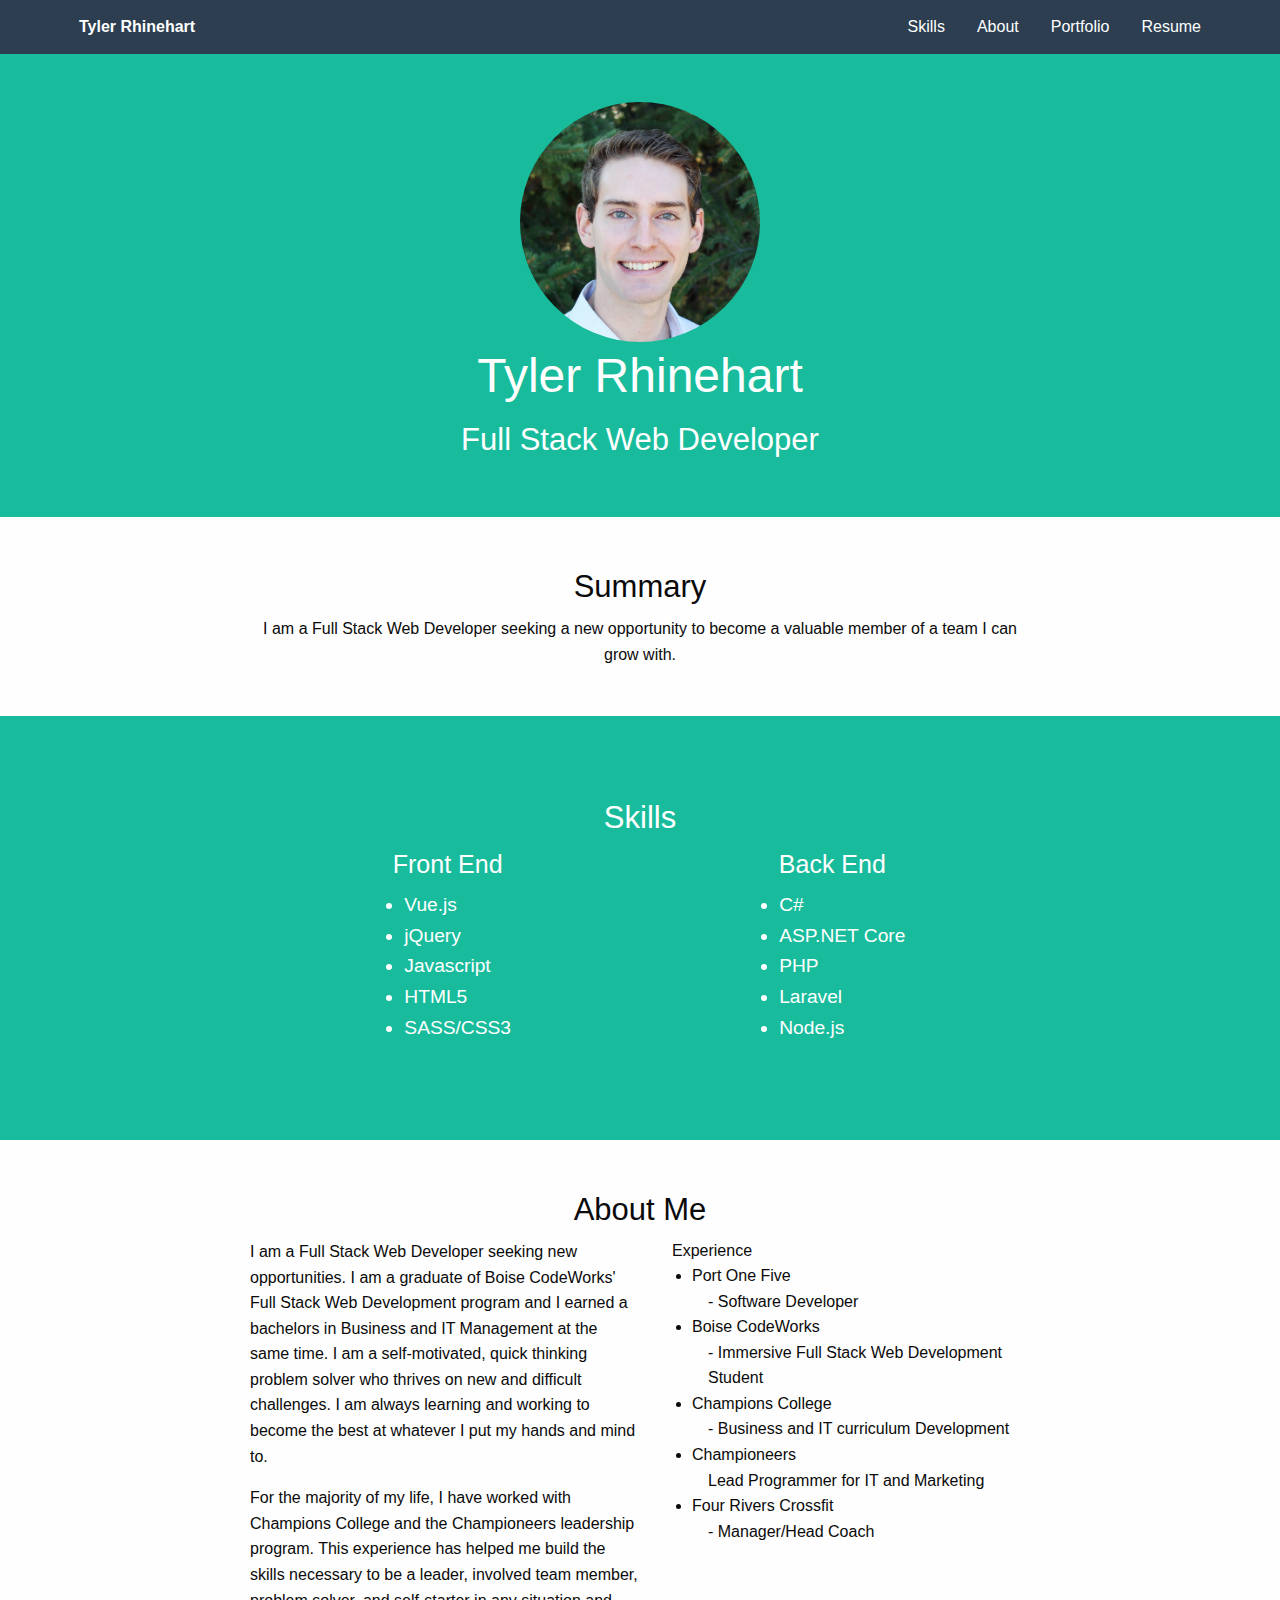
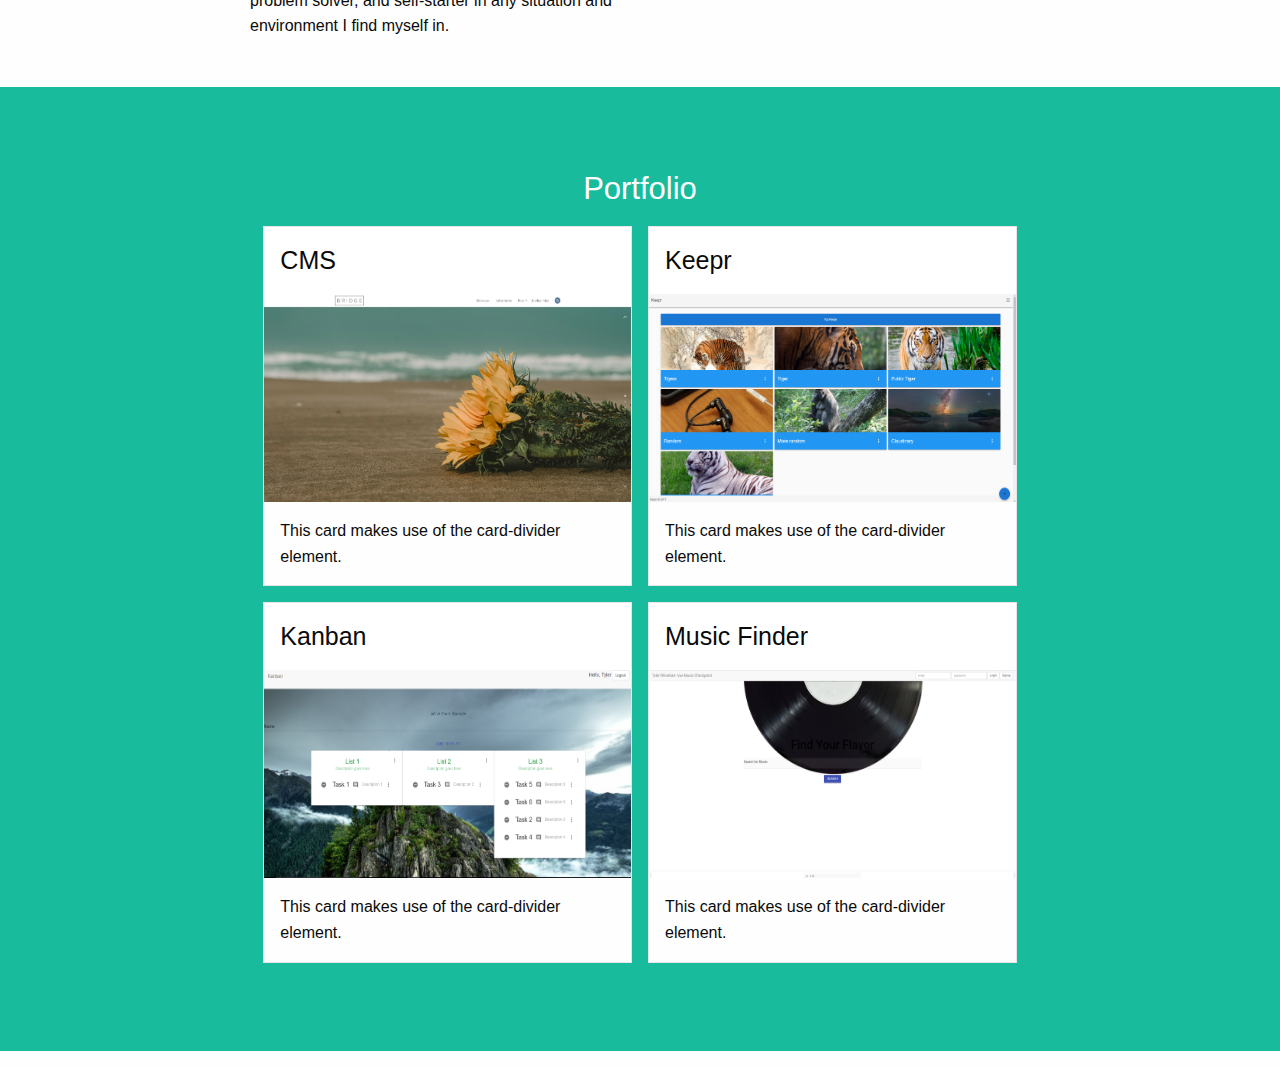
==== index.html @ 9965c2ef "adde js to skills" ====
<!doctype html>
<html class="no-js" lang="en">

<head>
    <meta charset="utf-8" />
    <meta http-equiv="x-ua-compatible" content="ie=edge">
    <meta name="viewport" content="width=device-width, initial-scale=1.0" />
    <title>Tyler Rhinehart | Web Developer</title>
    <link rel="stylesheet" href="static/css/foundation.css" />
    <link rel="stylesheet" href="static/css/app.css">
</head>

<body>
    <nav>
        <div class="grid-container">
            <div class="top-bar">
                <div class="top-bar-left">
                    <ul class="menu">
                        <li class="menu-text">Tyler Rhinehart</li>
                    </ul>
                </div>
                <div class="top-bar-right">
                    <ul id="menu" class="menu">
                        <li>
                            <a class="smooth" href="#skills">Skills</a>

                        </li>
                        <li>
                            <a class="smooth" href="#about">About</a>
                        </li>
                        <li>
                            <a class="smooth" href="#portfolio">Portfolio</a>
                        </li>
                        <li>
                            <a href="//tylerrhinehart.github.io/resume" target="_blank">Resume</a>
                        </li>
                    </ul>
                </div>
            </div>
        </div>
    </nav>
    <!-- End Top Bar -->

    <div class="callout large">
        <div class="headshot">
            <img src="static/images/square-headshot.jpg" alt="Tyler Rhinehart">
        </div>
        <div class="text-center">
            <h1>Tyler Rhinehart</h1>
            <h3>Full Stack Web Developer</h3>
        </div>
    </div>

    <article>
        <div class="grid-container">
            <div class="grid-x align-center">
                <div class="cell medium-8">
                    <div class="section skills text-center">
                        <h3>Summary</h3>
                        <p>
                            I am a Full Stack Web Developer seeking a new opportunity to become a valuable member of a team I can grow with.
                        </p>
                    </div>
                </div>
            </div>
    </article>

    <article id="skills" class="callout large">
        <div class="grid-container">
            <div class="grid-x align-center">
                <div class="cell medium-8">
                    <div class="section skills">
                        <h3>Skills</h3>
                        <div class="grid-x">
                            <div class="cell medium-6 skills-list">
                                <h4>Front End</h4>
                                <ul>
                                    <li>Vue.js</li>
                                    <li>jQuery</li>
                                    <li>Javascript</li>
                                    <li>HTML5</li>
                                    <li>SASS/CSS3</li>
                                </ul>
                            </div>
                            <div class="cell medium-6 skills-list">
                                <h4>Back End</h4>
                                <ul>
                                    <li>C#</li>
                                    <li>ASP.NET Core</li>
                                    <li>PHP</li>
                                    <li>Laravel</li>
                                    <li>Node.js</li>
                                </ul>
                            </div>
                        </div>
                    </div>
                </div>
            </div>
    </article>

    <article id="about" class="grid-container">
        <div class="grid-x align-center">
            <div class="cell medium-8">
                <div class="section about-me">
                    <h3>About Me</h3>
                    <div class="grid-x">
                        <div class="cell medium-6">
                            <p>
                                I am a Full Stack Web Developer seeking new opportunities. I am a graduate of Boise CodeWorks' Full Stack Web Development
                                program and I earned a bachelors in Business and IT Management at the same time. I am a self-motivated,
                                quick thinking problem solver who thrives on new and difficult challenges. I am always learning
                                and working to become the best at whatever I put my hands and mind to.
                            </p>
                            <p>
                                For the majority of my life, I have worked with Champions College and the Championeers leadership program. This experience
                                has helped me build the skills necessary to be a leader, involved team member, problem solver,
                                and self-starter in any situation and environment I find myself in.
                            </p>
                        </div>
                        <div class="cell medium-6 experience">
                            Experience
                            <ul>
                                <li>Port One Five</li>
                                <li class="exp-title">- Software Developer</li>
                                <li>Boise CodeWorks</li>
                                <li class="exp-title">- Immersive Full Stack Web Development Student</li>
                                <li>Champions College</li>
                                <li class="exp-title">- Business and IT curriculum Development</li>
                                <li>Championeers</li>
                                <li class="exp-title">Lead Programmer for IT and Marketing</li>
                                <li>Four Rivers Crossfit</li>
                                <li class="exp-title">- Manager/Head Coach</li>
                            </ul>
                        </div>
                    </div>
                </div>
            </div>
    </article>

    <article id="portfolio" class="callout large">
        <div class="grid-container">
            <div class="grid-x align-center">
                <div class="cell medium-8">
                    <div class="section portfolio">
                        <h3>Portfolio</h3>
                        <div class="grid-x">
                            <div class="cell medium-6">
                                <div class="card">
                                    <div class="card-divider">
                                        <h4>CMS</h4>
                                    </div>
                                    <a href="http://cms.tylerrhinehart.com" target="_blank">
                                        <img src="static/images/cms.png">
                                    </a>
                                    <div class="card-section">
                                        <p>This card makes use of the card-divider element.</p>
                                    </div>
                                </div>
                            </div>
                            <div class="cell medium-6">
                                <div class="card">
                                    <div class="card-divider">
                                        <h4>Keepr</h4>
                                    </div>
                                    <a href="https://tyler-keepr.herokuapp.com/" target="_blank">
                                        <img src="static/images/Keepr.png">
                                    </a>
                                    <div class="card-section">
                                        <p>This card makes use of the card-divider element.</p>
                                    </div>
                                </div>
                            </div>
                            <div class="cell medium-6">
                                <div class="card">
                                    <div class="card-divider">
                                        <h4>Kanban</h4>
                                    </div>
                                    <a href="https://tyler-austin-kanban.herokuapp.com/" target="_blank">
                                        <img src="static/images/Kanban.png">
                                    </a>
                                    <div class="card-section">
                                        <p>This card makes use of the card-divider element.</p>
                                    </div>
                                </div>
                            </div>
                            <div class="cell medium-6">
                                <div class="card">
                                    <div class="card-divider">
                                        <h4>Music Finder</h4>
                                    </div>
                                    <a href="https://music-checkpoint.herokuapp.com/" target="_blank">
                                        <img src="static/images/Music.png">
                                    </a>
                                    <div class="card-section">
                                        <p>This card makes use of the card-divider element.</p>
                                    </div>
                                </div>
                            </div>
                        </div>
                    </div>
                </div>
            </div>
    </article>

    <script src="static/js/vendor/jquery.js"></script>
    <script src="static/js/vendor/what-input.js"></script>
    <script src="static/js/vendor/foundation.min.js"></script>
    <script>
        $(document).foundation();


        $(document).ready(function () {
            $(".smooth").click(function (event) {
                event.preventDefault();

                var dest = 0;
                if ($(this.hash).offset().top > $(document).height() - $(window).height()) {
                    dest = $(document).height() - $(window).height();
                } else {
                    dest = $(this.hash).offset().top;
                }

                $('html,body').animate({ scrollTop: dest }, 1000, 'swing');
            });
        });

    </script>

</body>

</html>
---- static/css/app.css ----
nav {
    background-color: #2c3e50;
}

a {
    color: #ffffff;
}

.top-bar, .top-bar ul {
    background-color: #2c3e50;
}

.top-bar {
    color: #ffffff;
}

.callout {
    background-color: #18bc9c;
    color: #ffffff;
    border: none;
}

.headshot {
    width: 15rem;
    height: 15rem;
    margin-right: auto;
    margin-left: auto;
}

.headshot img {
    border-radius: 50%;
}

.section {
    display: flex;
    flex-direction: column;
    align-items: center;
    margin: 2rem 0;
}

.section .grid-x {
    width: 100%;
}

.skills .cell {
    display: flex;
    align-items: center;
}

.skills-list {
    display: flex;
    flex-direction: column;
}

.skills-list ul li {
    font-size: 1.2rem;
}

.experience {
    padding-left: 2rem;
}

.exp-title {
    margin-left: 1rem;
    list-style: none;

}

.card {
    margin: .5rem;
}

.card-divider {
    background-color: #ffffff;
    /* color: #ffffff; */
}

.card img {
    height: 13rem;
}
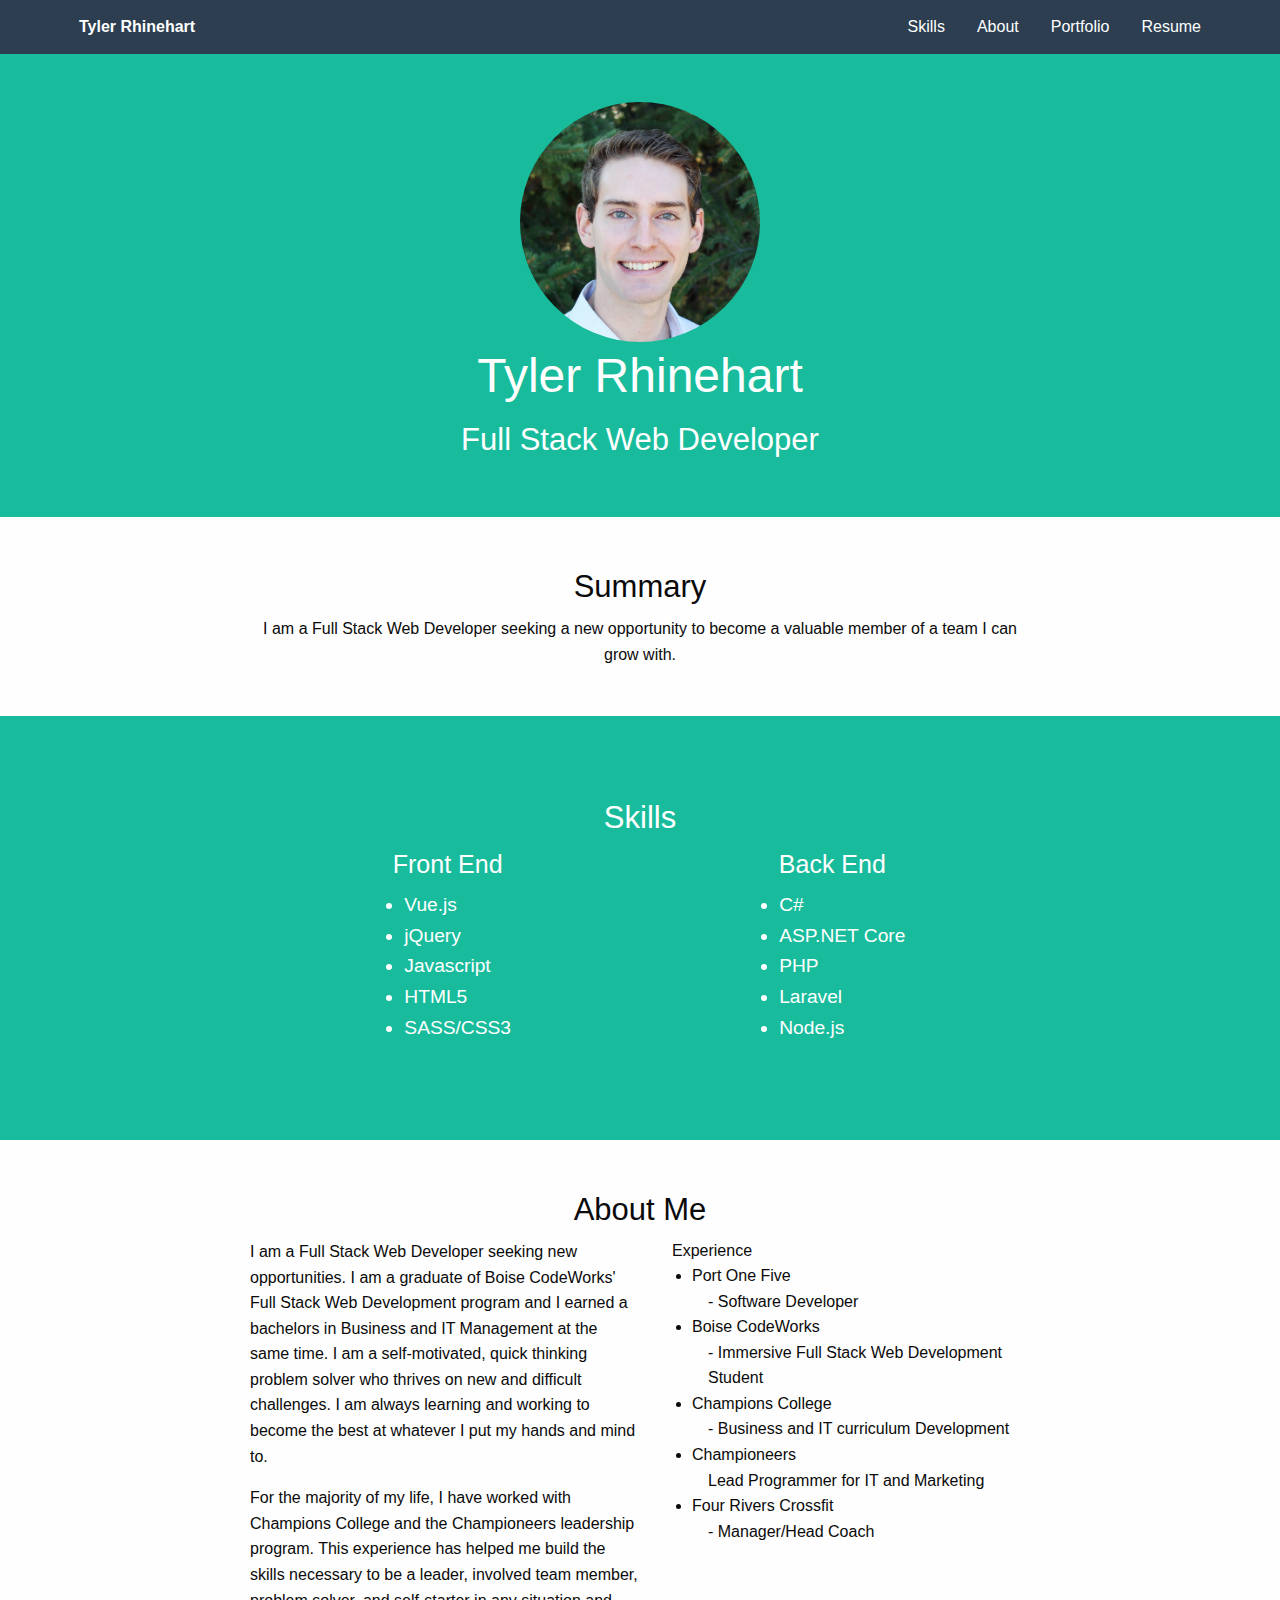
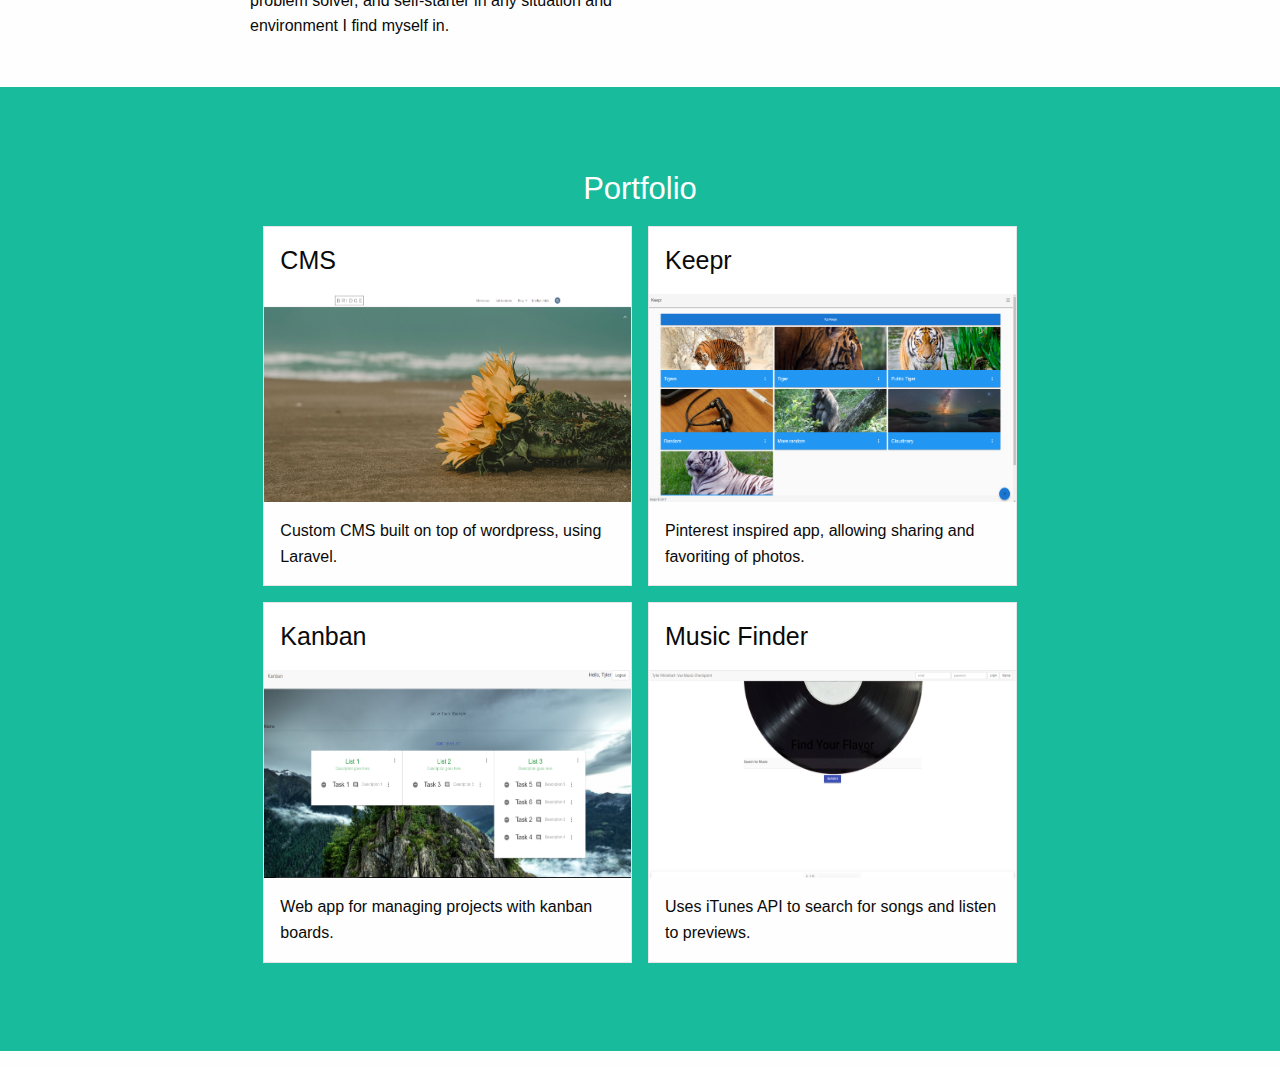
==== commit f52ad27e: "added descriptions to projects" ====
--- a/index.html
+++ b/index.html
@@ -153,7 +153,7 @@
                                         <img src="static/images/cms.png">
                                     </a>
                                     <div class="card-section">
-                                        <p>This card makes use of the card-divider element.</p>
+                                        <p>Custom CMS built on top of wordpress, using Laravel.</p>
                                     </div>
                                 </div>
                             </div>
@@ -166,7 +166,7 @@
                                         <img src="static/images/Keepr.png">
                                     </a>
                                     <div class="card-section">
-                                        <p>This card makes use of the card-divider element.</p>
+                                        <p>Pinterest inspired app, allowing sharing and favoriting of photos.</p>
                                     </div>
                                 </div>
                             </div>
@@ -179,7 +179,7 @@
                                         <img src="static/images/Kanban.png">
                                     </a>
                                     <div class="card-section">
-                                        <p>This card makes use of the card-divider element.</p>
+                                        <p>Web app for managing projects with kanban boards.</p>
                                     </div>
                                 </div>
                             </div>
@@ -192,7 +192,7 @@
                                         <img src="static/images/Music.png">
                                     </a>
                                     <div class="card-section">
-                                        <p>This card makes use of the card-divider element.</p>
+                                        <p>Uses iTunes API to search for songs and listen to previews.</p>
                                     </div>
                                 </div>
                             </div>
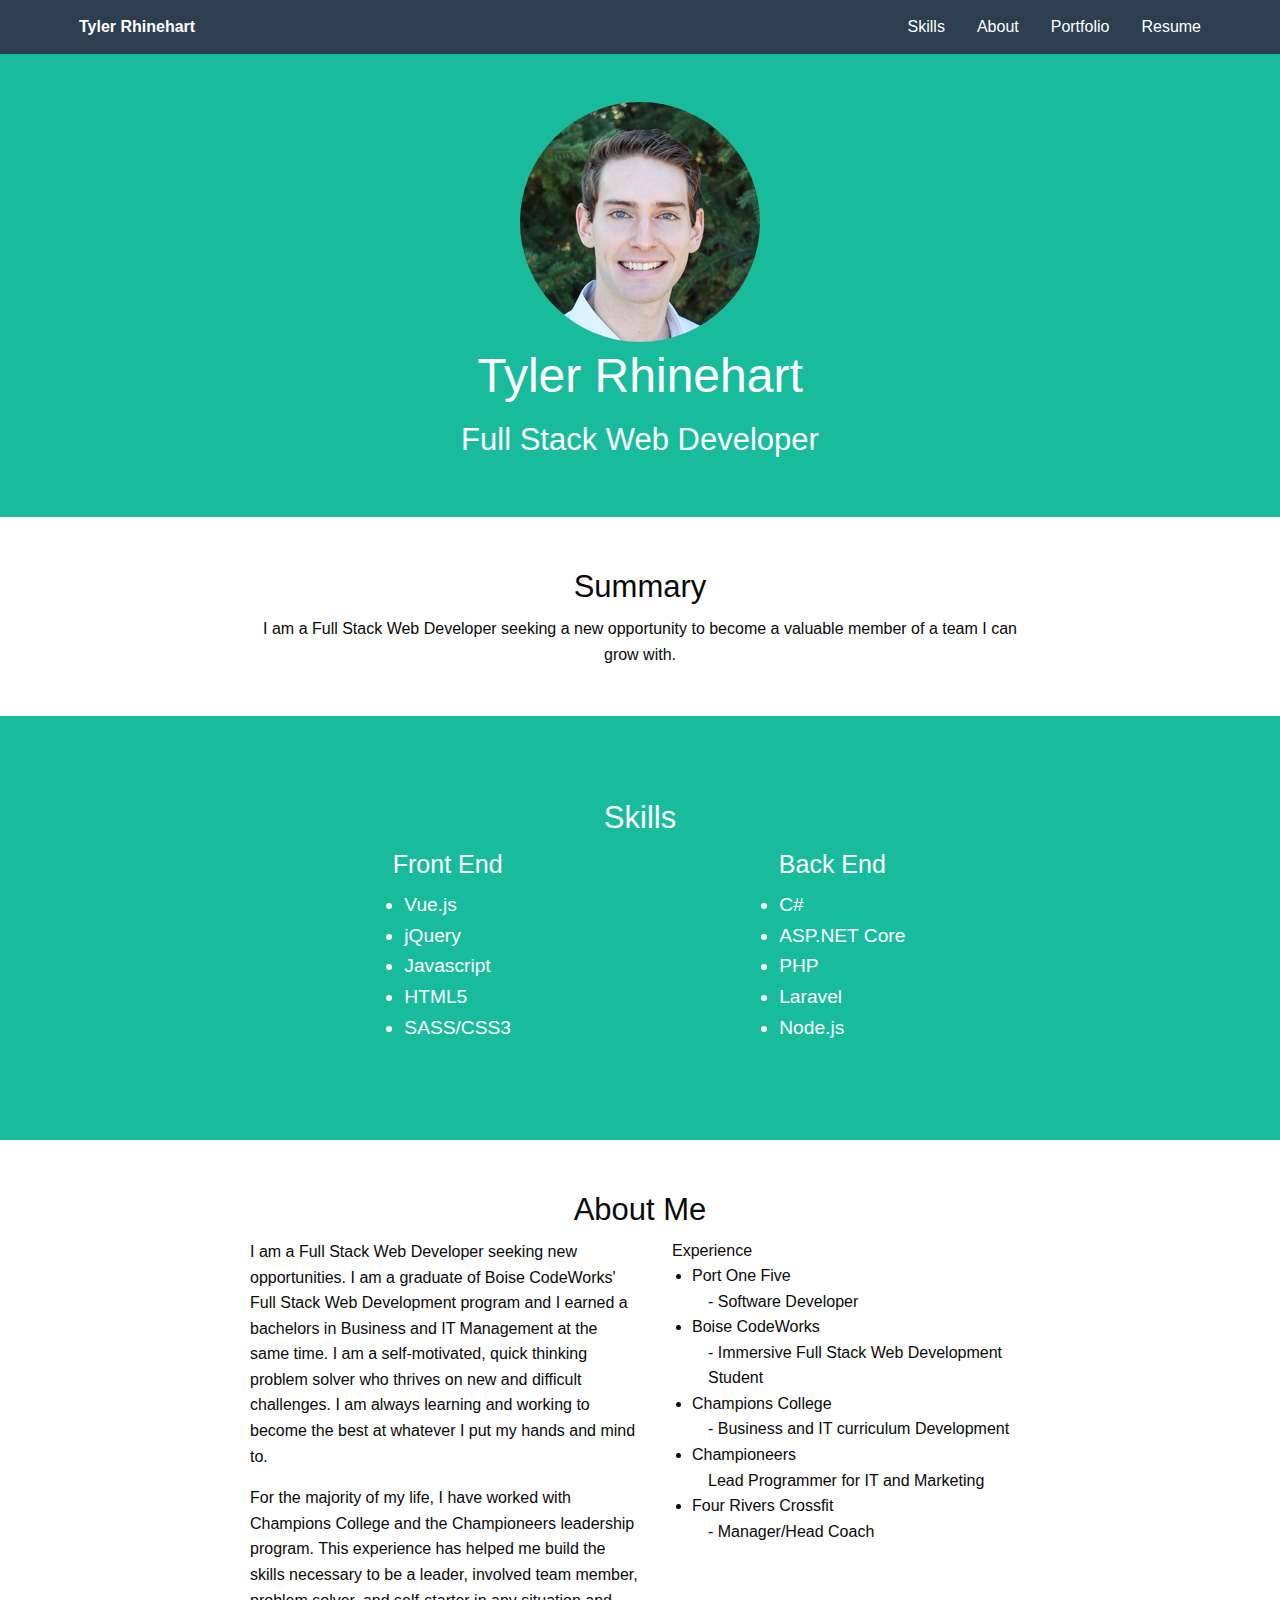
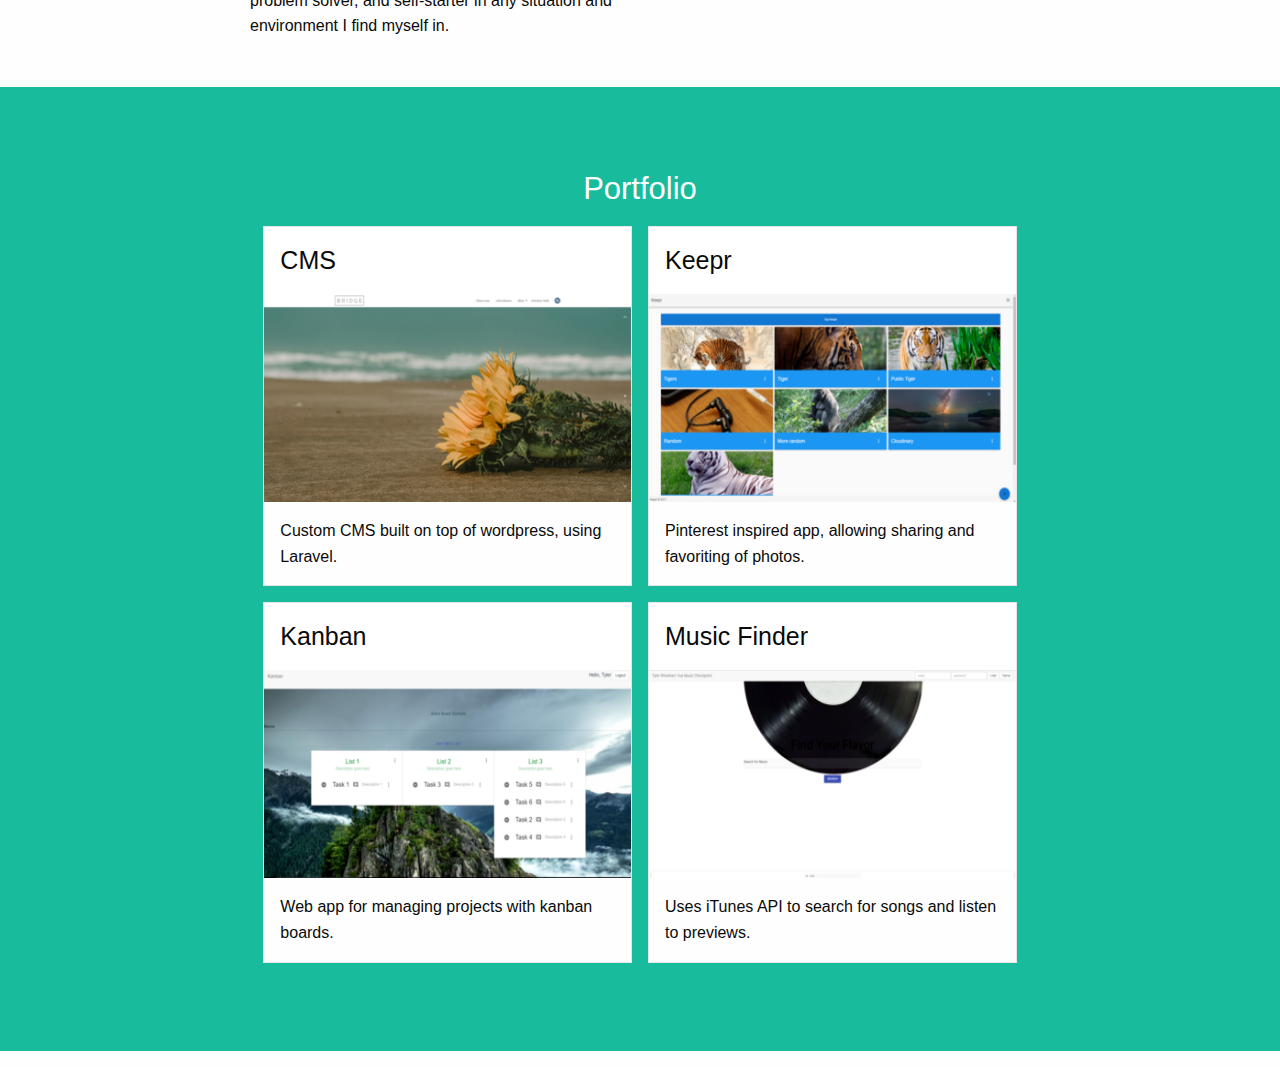
==== commit 54d6b3fd: "resized images" ====
--- a/index.html
+++ b/index.html
@@ -43,7 +43,7 @@
 
     <div class="callout large">
         <div class="headshot">
-            <img src="static/images/square-headshot.jpg" alt="Tyler Rhinehart">
+            <img src="static/images/headshot.png" alt="Tyler Rhinehart">
         </div>
         <div class="text-center">
             <h1>Tyler Rhinehart</h1>
@@ -163,7 +163,7 @@
                                         <h4>Keepr</h4>
                                     </div>
                                     <a href="https://tyler-keepr.herokuapp.com/" target="_blank">
-                                        <img src="static/images/Keepr.png">
+                                        <img src="static/images/keepr.png">
                                     </a>
                                     <div class="card-section">
                                         <p>Pinterest inspired app, allowing sharing and favoriting of photos.</p>
@@ -176,7 +176,7 @@
                                         <h4>Kanban</h4>
                                     </div>
                                     <a href="https://tyler-austin-kanban.herokuapp.com/" target="_blank">
-                                        <img src="static/images/Kanban.png">
+                                        <img src="static/images/kanban.png">
                                     </a>
                                     <div class="card-section">
                                         <p>Web app for managing projects with kanban boards.</p>
@@ -189,7 +189,7 @@
                                         <h4>Music Finder</h4>
                                     </div>
                                     <a href="https://music-checkpoint.herokuapp.com/" target="_blank">
-                                        <img src="static/images/Music.png">
+                                        <img src="static/images/music.png">
                                     </a>
                                     <div class="card-section">
                                         <p>Uses iTunes API to search for songs and listen to previews.</p>
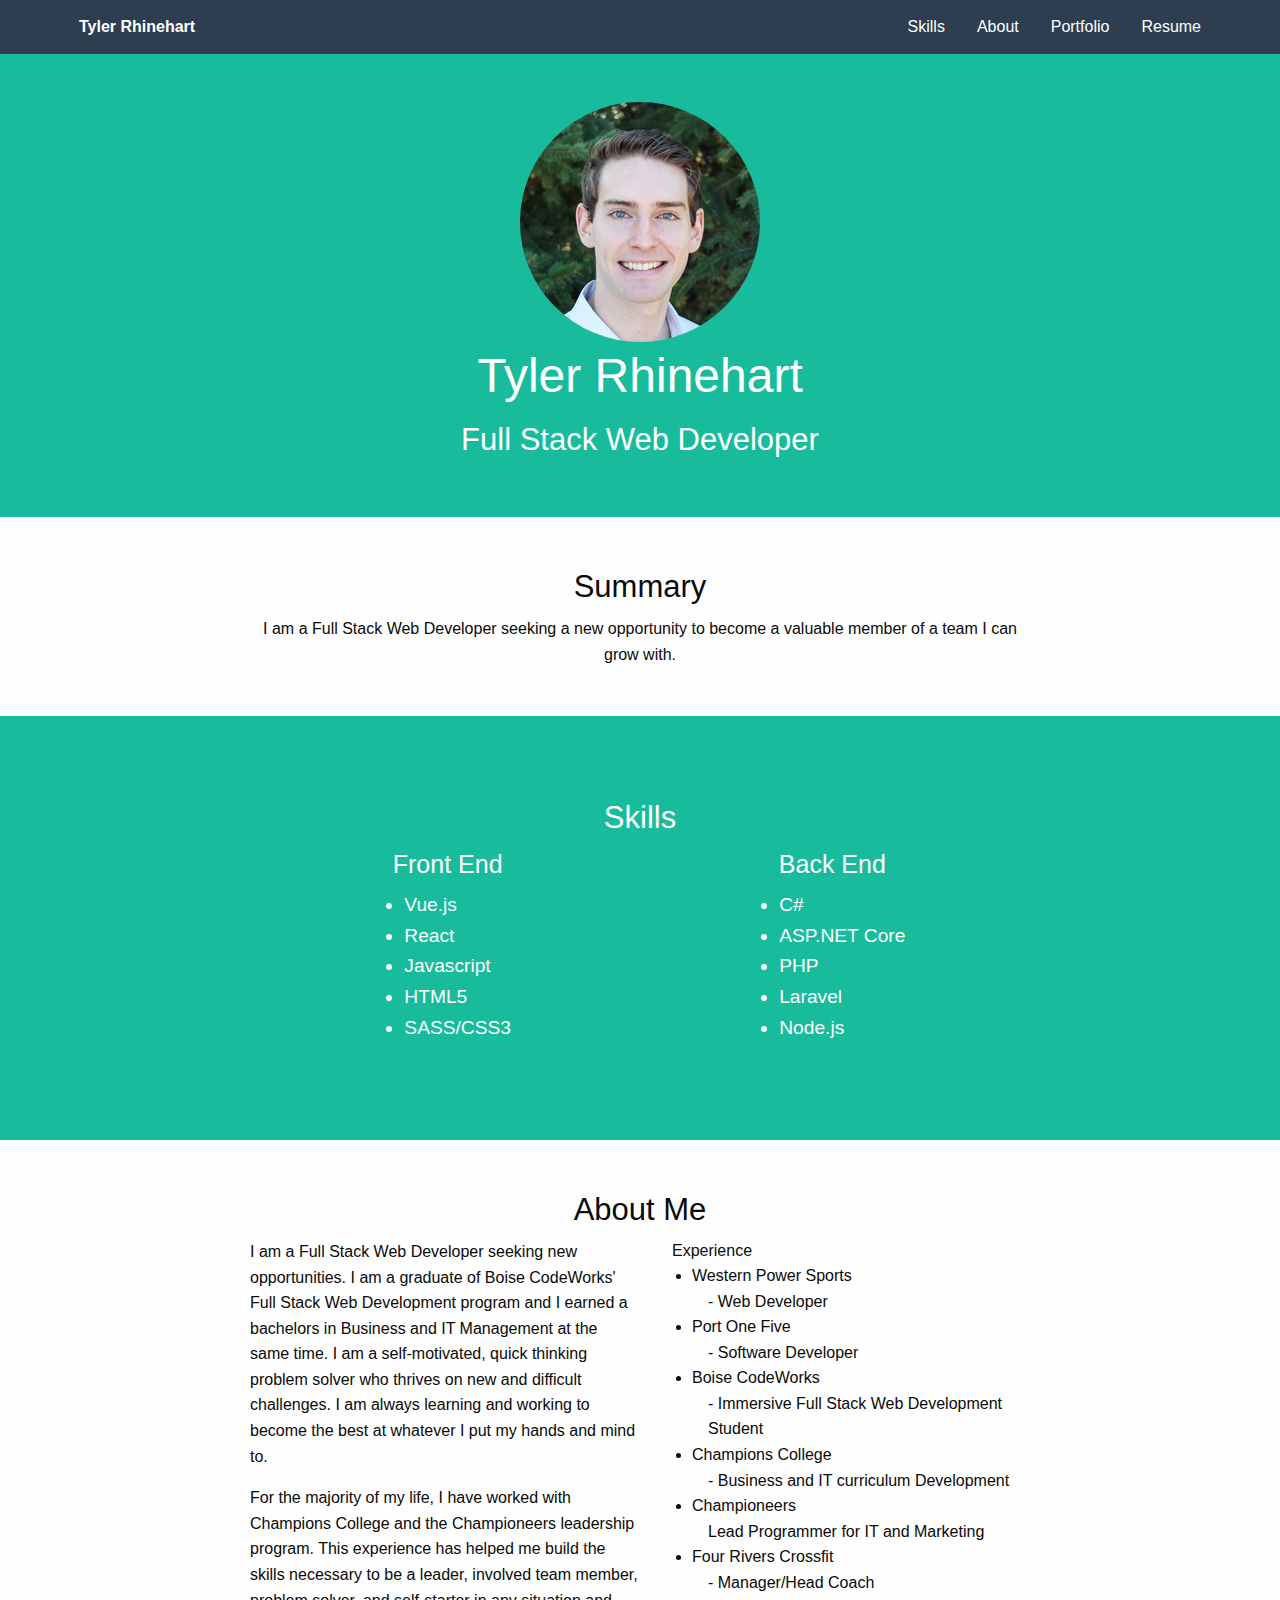
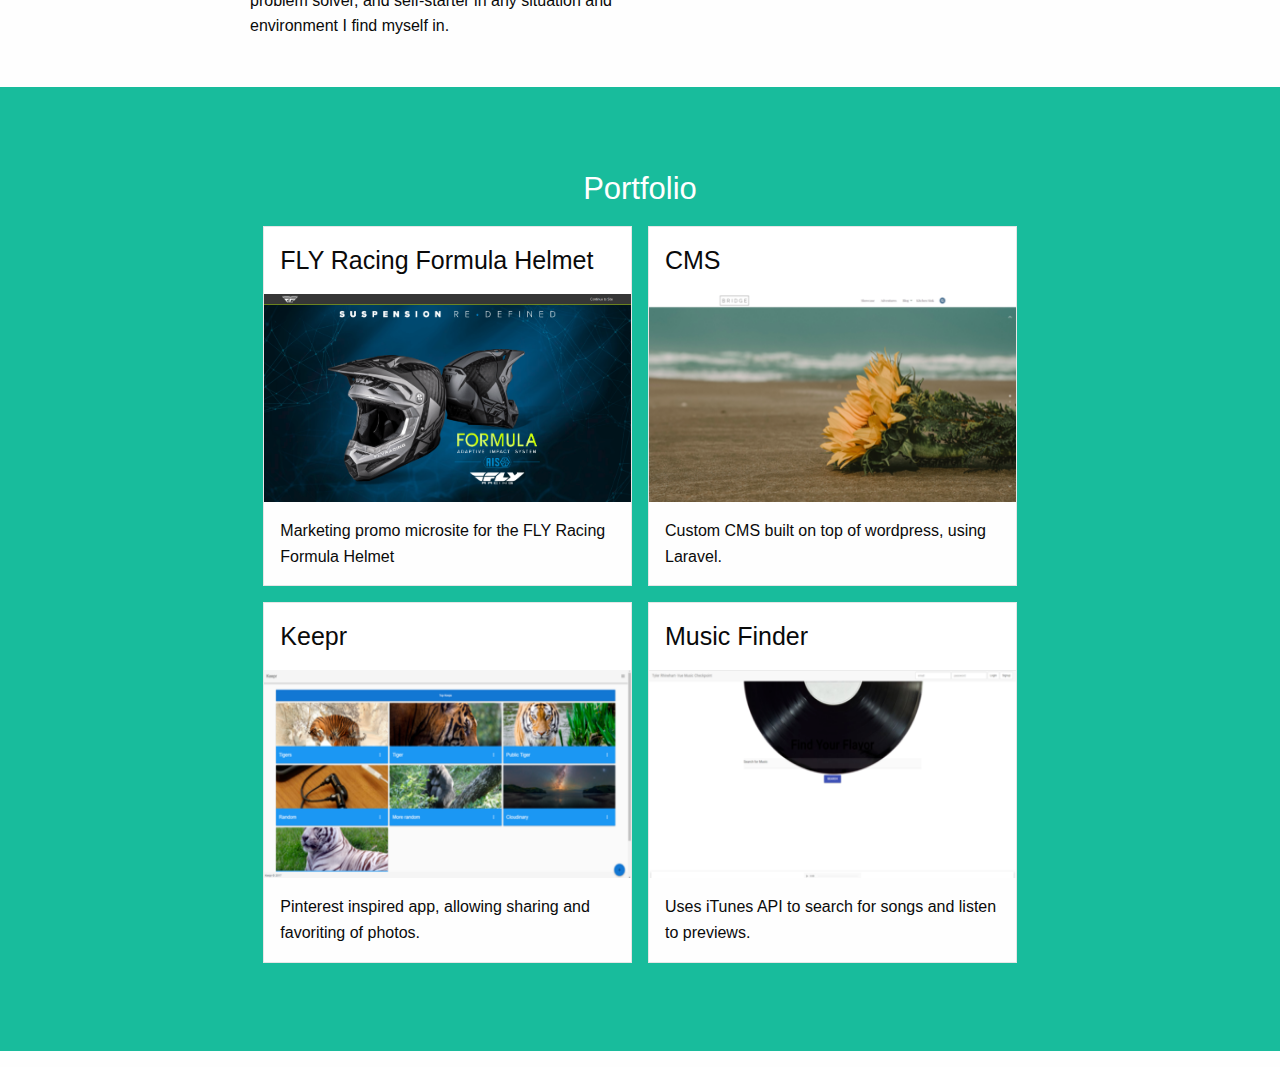
==== commit 2d068181: "added wps and formula microsite" ====
--- a/index.html
+++ b/index.html
@@ -76,7 +76,7 @@
                                 <h4>Front End</h4>
                                 <ul>
                                     <li>Vue.js</li>
-                                    <li>jQuery</li>
+                                    <li>React</li>
                                     <li>Javascript</li>
                                     <li>HTML5</li>
                                     <li>SASS/CSS3</li>
@@ -120,6 +120,8 @@
                         <div class="cell medium-6 experience">
                             Experience
                             <ul>
+                                <li>Western Power Sports</li>
+                                <li class="exp-title">- Web Developer</li>
                                 <li>Port One Five</li>
                                 <li class="exp-title">- Software Developer</li>
                                 <li>Boise CodeWorks</li>
@@ -145,6 +147,19 @@
                         <h3>Portfolio</h3>
                         <div class="grid-x">
                             <div class="cell medium-6">
+                                    <div class="card">
+                                        <div class="card-divider">
+                                            <h4>FLY Racing Formula Helmet</h4>
+                                        </div>
+                                        <a href="https://formula.flyracing.com" target="_blank">
+                                            <img src="static/images/formula.png">
+                                        </a>
+                                        <div class="card-section">
+                                            <p>Marketing promo microsite for the FLY Racing Formula Helmet</p>
+                                        </div>
+                                    </div>
+                                </div>
+                            <div class="cell medium-6">
                                 <div class="card">
                                     <div class="card-divider">
                                         <h4>CMS</h4>
@@ -167,19 +182,6 @@
                                     </a>
                                     <div class="card-section">
                                         <p>Pinterest inspired app, allowing sharing and favoriting of photos.</p>
-                                    </div>
-                                </div>
-                            </div>
-                            <div class="cell medium-6">
-                                <div class="card">
-                                    <div class="card-divider">
-                                        <h4>Kanban</h4>
-                                    </div>
-                                    <a href="https://tyler-austin-kanban.herokuapp.com/" target="_blank">
-                                        <img src="static/images/kanban.png">
-                                    </a>
-                                    <div class="card-section">
-                                        <p>Web app for managing projects with kanban boards.</p>
                                     </div>
                                 </div>
                             </div>
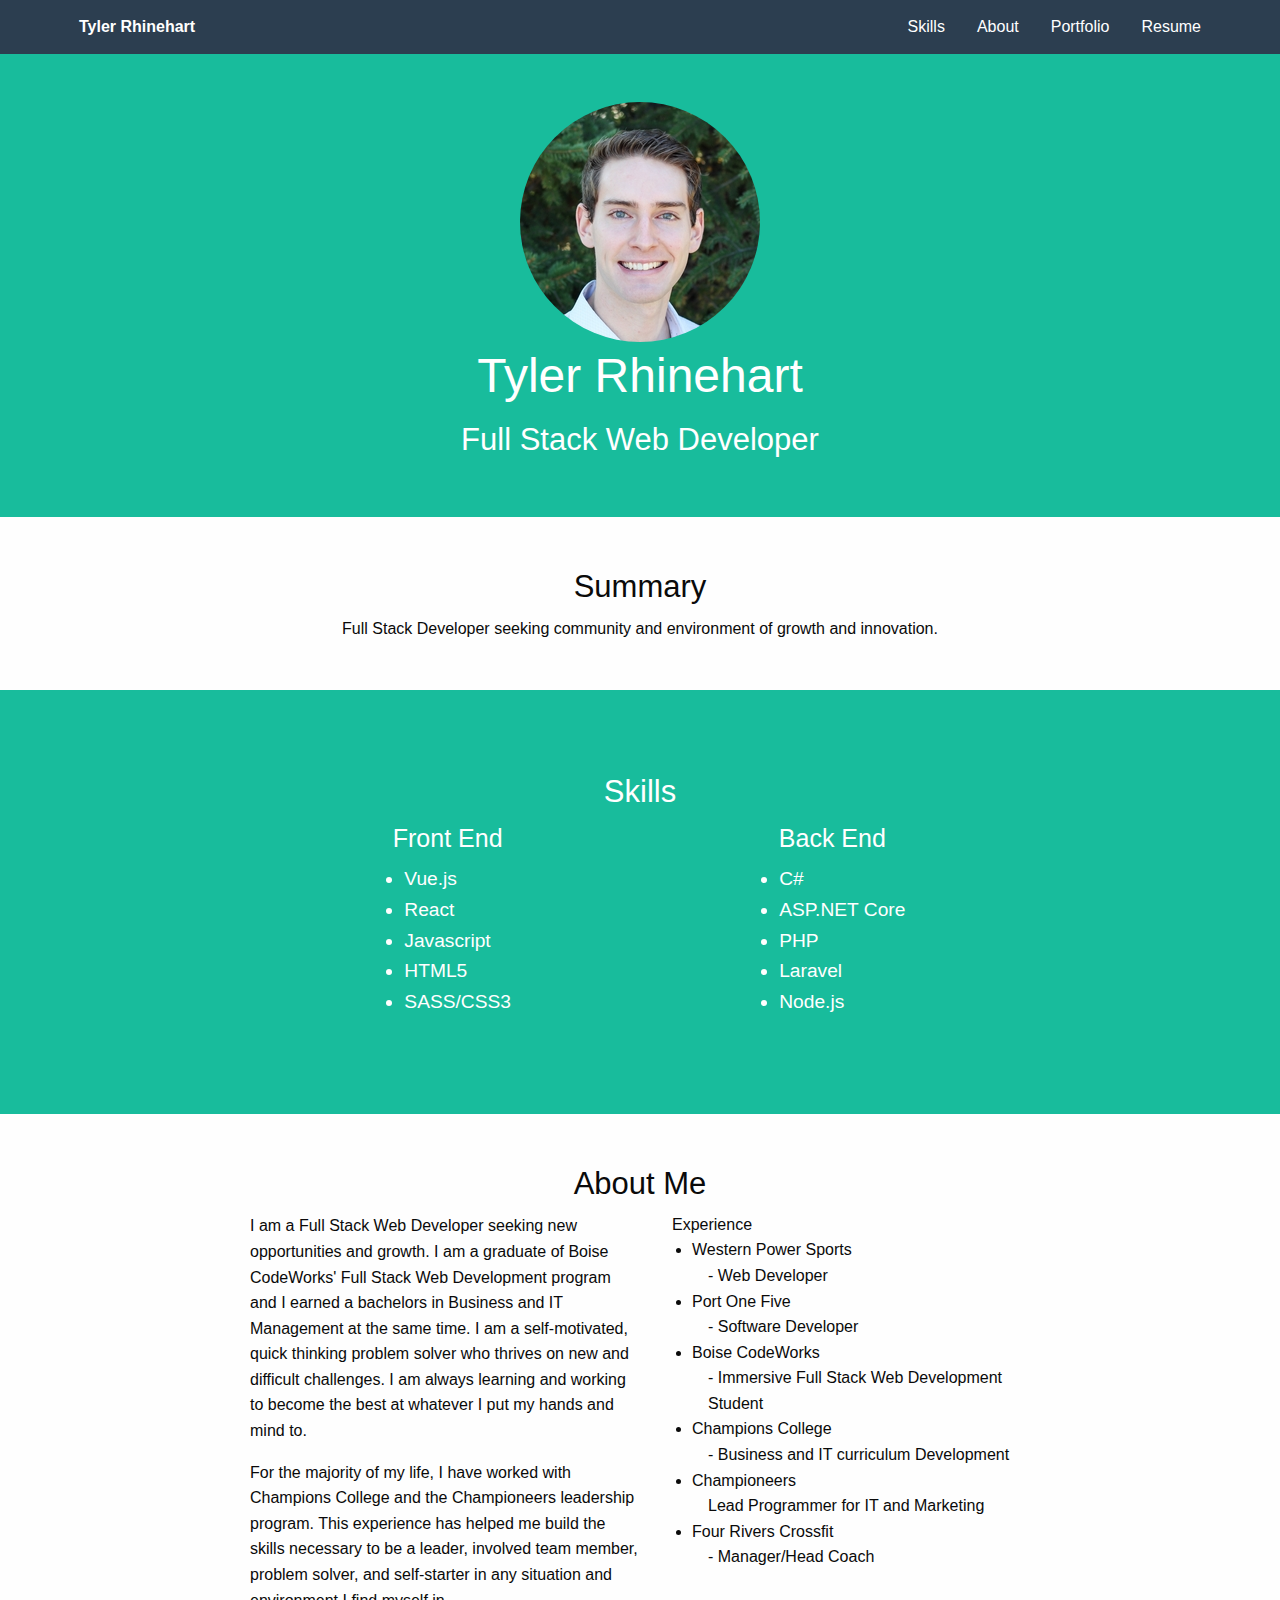
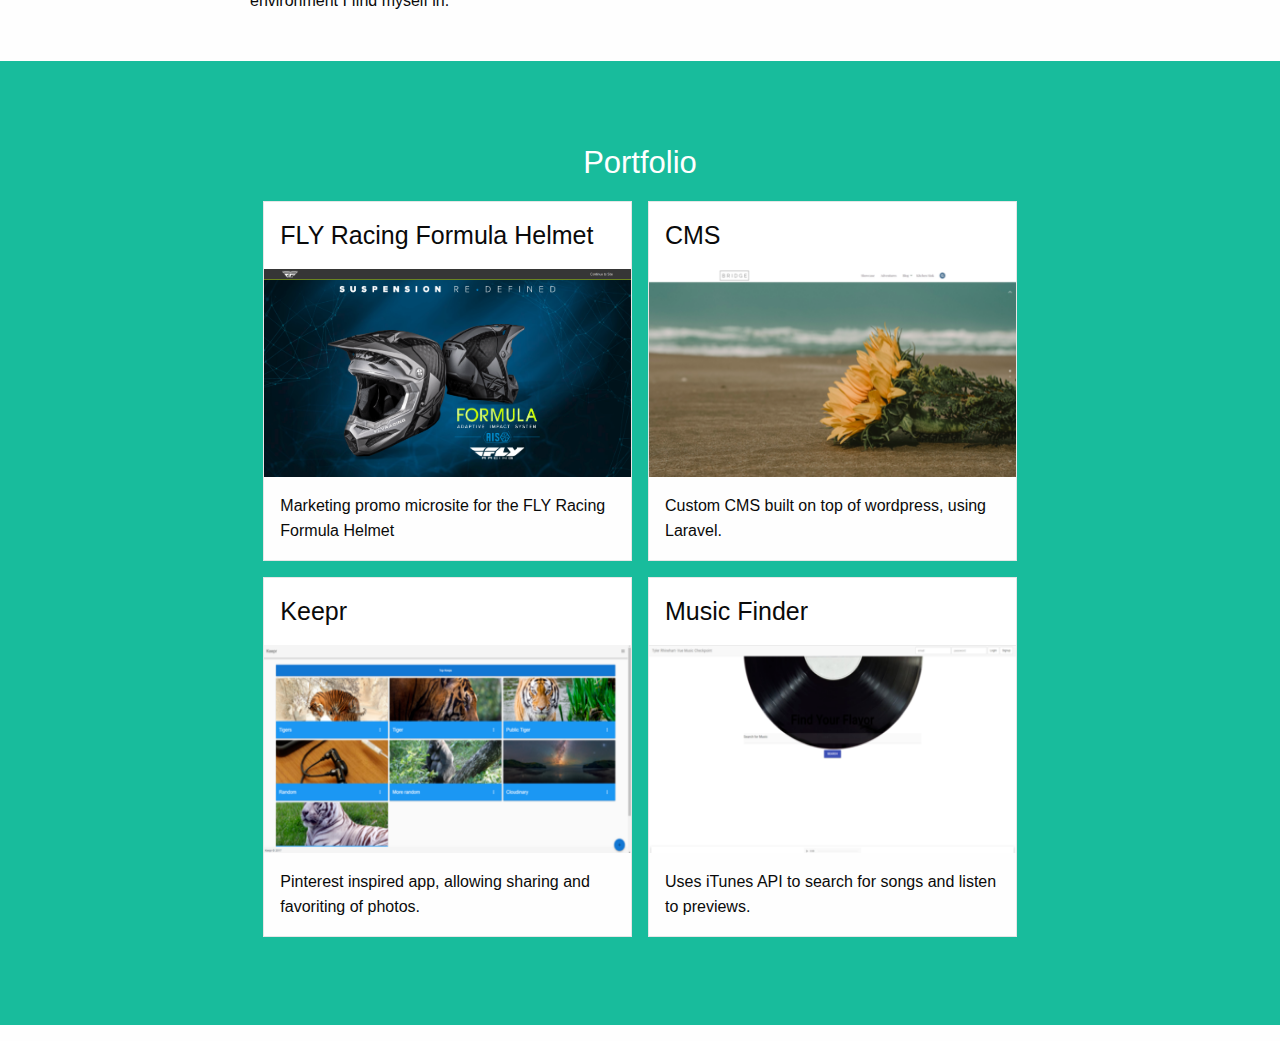
==== commit 9c3efacd: "update summary" ====
--- a/index.html
+++ b/index.html
@@ -58,7 +58,7 @@
                     <div class="section skills text-center">
                         <h3>Summary</h3>
                         <p>
-                            I am a Full Stack Web Developer seeking a new opportunity to become a valuable member of a team I can grow with.
+                            Full Stack Developer seeking community and environment of growth and innovation.
                         </p>
                     </div>
                 </div>
@@ -106,7 +106,7 @@
                     <div class="grid-x">
                         <div class="cell medium-6">
                             <p>
-                                I am a Full Stack Web Developer seeking new opportunities. I am a graduate of Boise CodeWorks' Full Stack Web Development
+                                I am a Full Stack Web Developer seeking new opportunities and growth. I am a graduate of Boise CodeWorks' Full Stack Web Development
                                 program and I earned a bachelors in Business and IT Management at the same time. I am a self-motivated,
                                 quick thinking problem solver who thrives on new and difficult challenges. I am always learning
                                 and working to become the best at whatever I put my hands and mind to.
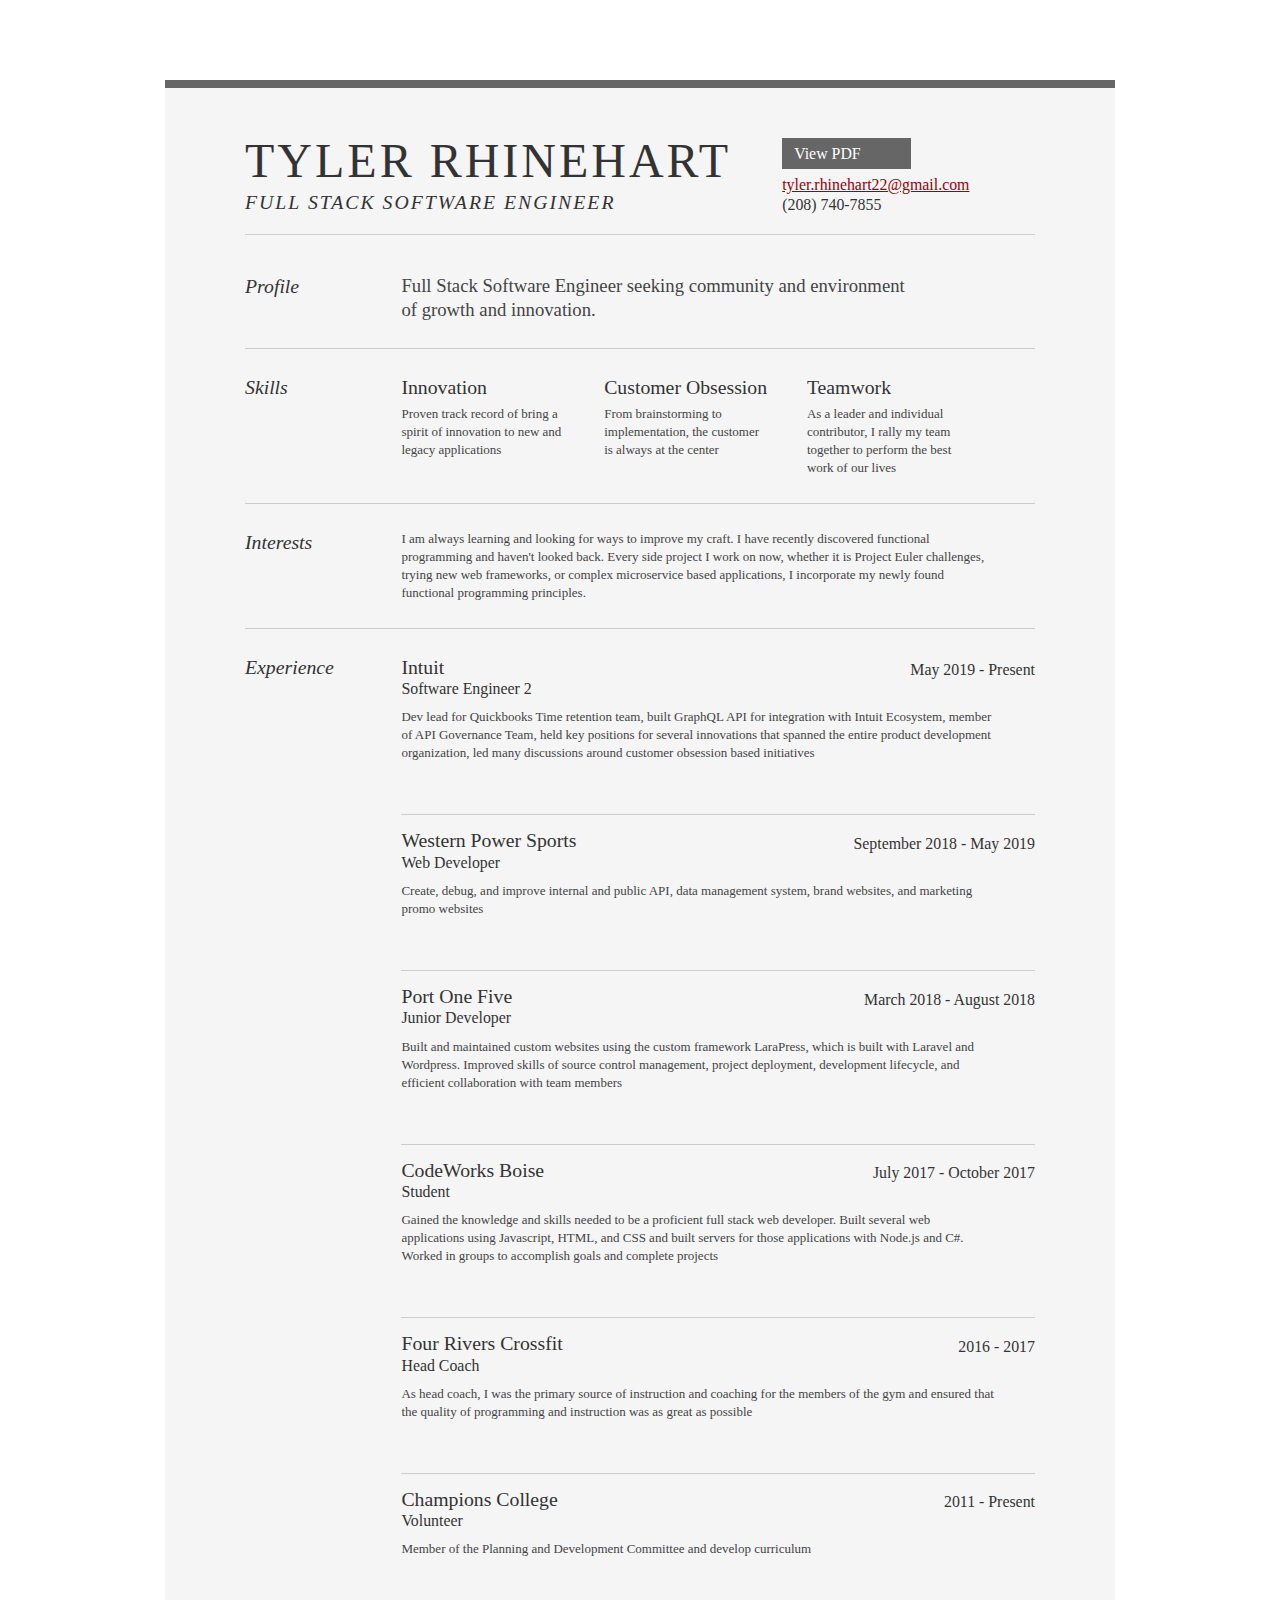
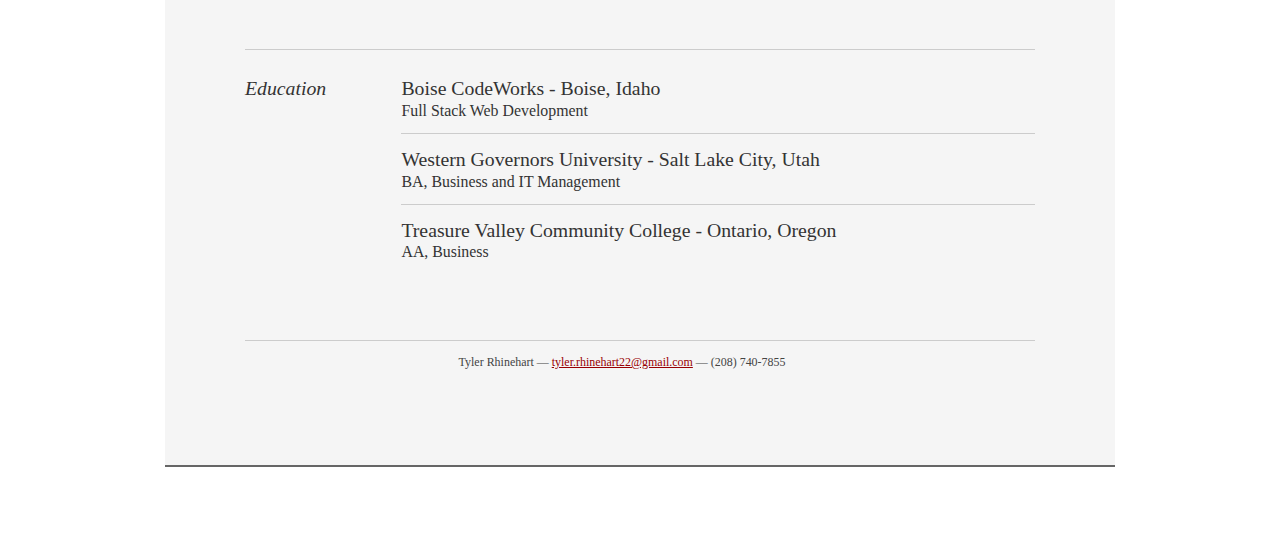
==== commit 5a805c5b: "resume only" ====
--- a/index.html
+++ b/index.html
@@ -1,232 +1,184 @@
-<!doctype html>
-<html class="no-js" lang="en">
+<!DOCTYPE html>
+<html>
 
 <head>
-    <meta charset="utf-8" />
-    <meta http-equiv="x-ua-compatible" content="ie=edge">
-    <meta name="viewport" content="width=device-width, initial-scale=1.0" />
-    <title>Tyler Rhinehart | Web Developer</title>
-    <link rel="stylesheet" href="static/css/foundation.css" />
-    <link rel="stylesheet" href="static/css/app.css">
+
+    <title>Tyler Rhinehart | Software Engineer | tyler.rhinehart22@gmail.com</title>
+    <meta http-equiv="content-type" content="text/html; charset=utf-8" />
+
+    <meta name="keywords" content="" />
+    <meta name="description" content="" />
+
+    <link rel="stylesheet" type="text/css" href="yuiStyle.css" media="all" />
+    <link rel="stylesheet" type="text/css" href="resume.css" media="all" />
+
 </head>
 
 <body>
-    <nav>
-        <div class="grid-container">
-            <div class="top-bar">
-                <div class="top-bar-left">
-                    <ul class="menu">
-                        <li class="menu-text">Tyler Rhinehart</li>
-                    </ul>
-                </div>
-                <div class="top-bar-right">
-                    <ul id="menu" class="menu">
-                        <li>
-                            <a class="smooth" href="#skills">Skills</a>
 
-                        </li>
-                        <li>
-                            <a class="smooth" href="#about">About</a>
-                        </li>
-                        <li>
-                            <a class="smooth" href="#portfolio">Portfolio</a>
-                        </li>
-                        <li>
-                            <a href="//tylerrhinehart.github.io/resume" target="_blank">Resume</a>
-                        </li>
-                    </ul>
-                </div>
-            </div>
-        </div>
-    </nav>
-    <!-- End Top Bar -->
+    <div id="doc2" class="yui-t7">
+        <div id="inner">
 
-    <div class="callout large">
-        <div class="headshot">
-            <img src="static/images/headshot.png" alt="Tyler Rhinehart">
-        </div>
-        <div class="text-center">
-            <h1>Tyler Rhinehart</h1>
-            <h3>Full Stack Web Developer</h3>
-        </div>
-    </div>
+            <div id="hd">
+                <div class="yui-gc">
+                    <div class="yui-u first">
+                        <h1>Tyler Rhinehart</h1>
+                        <h2>Full Stack Software Engineer</h2>
+                    </div>
 
-    <article>
-        <div class="grid-container">
-            <div class="grid-x align-center">
-                <div class="cell medium-8">
-                    <div class="section skills text-center">
-                        <h3>Summary</h3>
-                        <p>
-                            Full Stack Developer seeking community and environment of growth and innovation.
-                        </p>
-                    </div>
-                </div>
-            </div>
-    </article>
-
-    <article id="skills" class="callout large">
-        <div class="grid-container">
-            <div class="grid-x align-center">
-                <div class="cell medium-8">
-                    <div class="section skills">
-                        <h3>Skills</h3>
-                        <div class="grid-x">
-                            <div class="cell medium-6 skills-list">
-                                <h4>Front End</h4>
-                                <ul>
-                                    <li>Vue.js</li>
-                                    <li>React</li>
-                                    <li>Javascript</li>
-                                    <li>HTML5</li>
-                                    <li>SASS/CSS3</li>
-                                </ul>
-                            </div>
-                            <div class="cell medium-6 skills-list">
-                                <h4>Back End</h4>
-                                <ul>
-                                    <li>C#</li>
-                                    <li>ASP.NET Core</li>
-                                    <li>PHP</li>
-                                    <li>Laravel</li>
-                                    <li>Node.js</li>
-                                </ul>
-                            </div>
+                    <div class="yui-u">
+                        <div class="contact-info">
+                            <h3><a id="pdf" href="TylerRhinehart-Resume.pdf">View PDF</a></h3>
+                            <h3><a href="mailto:tyler.rhinehart22@gmail.com">tyler.rhinehart22@gmail.com</a></h3>
+                            <h3>(208) 740-7855</h3>
                         </div>
                     </div>
                 </div>
             </div>
-    </article>
 
-    <article id="about" class="grid-container">
-        <div class="grid-x align-center">
-            <div class="cell medium-8">
-                <div class="section about-me">
-                    <h3>About Me</h3>
-                    <div class="grid-x">
-                        <div class="cell medium-6">
-                            <p>
-                                I am a Full Stack Web Developer seeking new opportunities and growth. I am a graduate of Boise CodeWorks' Full Stack Web Development
-                                program and I earned a bachelors in Business and IT Management at the same time. I am a self-motivated,
-                                quick thinking problem solver who thrives on new and difficult challenges. I am always learning
-                                and working to become the best at whatever I put my hands and mind to.
-                            </p>
-                            <p>
-                                For the majority of my life, I have worked with Champions College and the Championeers leadership program. This experience
-                                has helped me build the skills necessary to be a leader, involved team member, problem solver,
-                                and self-starter in any situation and environment I find myself in.
-                            </p>
+            <div id="bd">
+                <div id="yui-main">
+                    <div class="yui-b">
+
+                        <div class="yui-gf">
+                            <div class="yui-u first">
+                                <h2>Profile</h2>
+                            </div>
+                            <div class="yui-u">
+                                <p class="enlarge">
+                                    Full Stack Software Engineer seeking community and environment of growth and innovation.
+                                </p>
+                            </div>
                         </div>
-                        <div class="cell medium-6 experience">
-                            Experience
-                            <ul>
-                                <li>Western Power Sports</li>
-                                <li class="exp-title">- Web Developer</li>
-                                <li>Port One Five</li>
-                                <li class="exp-title">- Software Developer</li>
-                                <li>Boise CodeWorks</li>
-                                <li class="exp-title">- Immersive Full Stack Web Development Student</li>
-                                <li>Champions College</li>
-                                <li class="exp-title">- Business and IT curriculum Development</li>
-                                <li>Championeers</li>
-                                <li class="exp-title">Lead Programmer for IT and Marketing</li>
-                                <li>Four Rivers Crossfit</li>
-                                <li class="exp-title">- Manager/Head Coach</li>
-                            </ul>
+
+
+                        <div class="yui-gf">
+                            <div class="yui-u first">
+                                <h2>Skills</h2>
+                            </div>
+                            <div class="yui-u">
+
+                                <div class="skill">
+                                    <h2>Innovation</h2>
+                                    <p>Proven track record of bring a spirit of innovation to new and legacy applications</p>
+                                </div>
+
+                                <div class="skill">
+                                    <h2>Customer Obsession</h2>
+                                    <p>From brainstorming to implementation, the customer is always at the center</p>
+                                </div>
+
+                                <div class="skill">
+                                    <h2>Teamwork</h2>
+                                    <p>As a leader and individual contributor, I rally my team together to perform the best work of our lives</p>
+                                </div>
+                            </div>
                         </div>
+
+                        <div class="yui-gf">
+                            <div class="yui-u first">
+                                <h2>Interests</h2>
+                            </div>
+                            <div class="yui-u">
+                                <p>I am always learning and looking for ways to improve my craft. I have recently discovered functional programming and haven't looked back. Every side project I work on now, whether it is Project Euler challenges, trying
+                                    new web frameworks, or complex microservice based applications, I incorporate my newly found functional programming principles.</p>
+                            </div>
+                        </div>
+
+                        <div class="yui-gf">
+
+                            <div class="yui-u first">
+                                <h2>Experience</h2>
+                            </div>
+
+                            <div class="yui-u">
+
+                                <div class="job">
+                                    <h2>Intuit</h2>
+                                    <h3>Software Engineer 2</h3>
+                                    <h4>May 2019 - Present</h4>
+                                    <p>
+                                        Dev lead for Quickbooks Time retention team, built GraphQL API for integration with Intuit Ecosystem, member of API Governance Team, held key positions for several innovations that spanned the entire product development organization, led many discussions
+                                        around customer obsession based initiatives
+                                    </p>
+                                </div>
+
+                                <div class="job">
+                                    <h2>Western Power Sports</h2>
+                                    <h3>Web Developer</h3>
+                                    <h4>September 2018 - May 2019</h4>
+                                    <p>
+                                        Create, debug, and improve internal and public API, data management system, brand websites, and marketing promo websites
+                                    </p>
+                                </div>
+
+                                <div class="job">
+                                    <h2>Port One Five</h2>
+                                    <h3>Junior Developer</h3>
+                                    <h4>March 2018 - August 2018</h4>
+                                    <p>Built and maintained custom websites using the custom framework LaraPress, which is built with Laravel and Wordpress. Improved skills of source control management, project deployment, development lifecycle, and efficient
+                                        collaboration with team members
+                                    </p>
+                                </div>
+
+                                <div class="job">
+                                    <h2>CodeWorks Boise</h2>
+                                    <h3>Student</h3>
+                                    <h4>July 2017 - October 2017</h4>
+                                    <p>Gained the knowledge and skills needed to be a proficient full stack web developer. Built several web applications using Javascript, HTML, and CSS and built servers for those applications with Node.js and C#. Worked
+                                        in groups to accomplish goals and complete projects</p>
+                                </div>
+
+                                <div class="job">
+                                    <h2>Four Rivers Crossfit</h2>
+                                    <h3>Head Coach</h3>
+                                    <h4>2016 - 2017</h4>
+                                    <p>As head coach, I was the primary source of instruction and coaching for the members of the gym and ensured that the quality of programming and instruction was as great as possible</p>
+                                </div>
+
+                                <div class="job last">
+                                    <h2>Champions College</h2>
+                                    <h3>Volunteer</h3>
+                                    <h4>2011 - Present</h4>
+                                    <p>Member of the Planning and Development Committee and develop curriculum</p>
+                                </div>
+
+                            </div>
+                        </div>
+
+
+                        <div class="yui-gf last">
+                            <div class="yui-u first">
+                                <h2>Education</h2>
+                            </div>
+                            <div class="yui-u job">
+                                <h2>Boise CodeWorks - Boise, Idaho</h2>
+                                <h3>Full Stack Web Development </h3>
+                            </div>
+                            <div class="yui-u job">
+                                <h2>Western Governors University - Salt Lake City, Utah</h2>
+                                <h3>BA, Business and IT Management </h3>
+                            </div>
+                            <div class="yui-u">
+                                <h2>Treasure Valley Community College - Ontario, Oregon</h2>
+                                <h3>AA, Business </h3>
+                            </div>
+                        </div>
+
+
                     </div>
                 </div>
             </div>
-    </article>
 
-    <article id="portfolio" class="callout large">
-        <div class="grid-container">
-            <div class="grid-x align-center">
-                <div class="cell medium-8">
-                    <div class="section portfolio">
-                        <h3>Portfolio</h3>
-                        <div class="grid-x">
-                            <div class="cell medium-6">
-                                    <div class="card">
-                                        <div class="card-divider">
-                                            <h4>FLY Racing Formula Helmet</h4>
-                                        </div>
-                                        <a href="https://formula.flyracing.com" target="_blank">
-                                            <img src="static/images/formula.png">
-                                        </a>
-                                        <div class="card-section">
-                                            <p>Marketing promo microsite for the FLY Racing Formula Helmet</p>
-                                        </div>
-                                    </div>
-                                </div>
-                            <div class="cell medium-6">
-                                <div class="card">
-                                    <div class="card-divider">
-                                        <h4>CMS</h4>
-                                    </div>
-                                    <a href="http://cms.tylerrhinehart.com" target="_blank">
-                                        <img src="static/images/cms.png">
-                                    </a>
-                                    <div class="card-section">
-                                        <p>Custom CMS built on top of wordpress, using Laravel.</p>
-                                    </div>
-                                </div>
-                            </div>
-                            <div class="cell medium-6">
-                                <div class="card">
-                                    <div class="card-divider">
-                                        <h4>Keepr</h4>
-                                    </div>
-                                    <a href="https://tyler-keepr.herokuapp.com/" target="_blank">
-                                        <img src="static/images/keepr.png">
-                                    </a>
-                                    <div class="card-section">
-                                        <p>Pinterest inspired app, allowing sharing and favoriting of photos.</p>
-                                    </div>
-                                </div>
-                            </div>
-                            <div class="cell medium-6">
-                                <div class="card">
-                                    <div class="card-divider">
-                                        <h4>Music Finder</h4>
-                                    </div>
-                                    <a href="https://music-checkpoint.herokuapp.com/" target="_blank">
-                                        <img src="static/images/music.png">
-                                    </a>
-                                    <div class="card-section">
-                                        <p>Uses iTunes API to search for songs and listen to previews.</p>
-                                    </div>
-                                </div>
-                            </div>
-                        </div>
-                    </div>
-                </div>
+            <div id="ft">
+                <p>Tyler Rhinehart &mdash; <a href="mailto:tyler.rhinehart22@gmail.com">tyler.rhinehart22@gmail.com</a> &mdash; (208) 740-7855</p>
             </div>
-    </article>
 
-    <script src="static/js/vendor/jquery.js"></script>
-    <script src="static/js/vendor/what-input.js"></script>
-    <script src="static/js/vendor/foundation.min.js"></script>
-    <script>
-        $(document).foundation();
+        </div>
 
 
-        $(document).ready(function () {
-            $(".smooth").click(function (event) {
-                event.preventDefault();
+    </div>
 
-                var dest = 0;
-                if ($(this.hash).offset().top > $(document).height() - $(window).height()) {
-                    dest = $(document).height() - $(window).height();
-                } else {
-                    dest = $(this.hash).offset().top;
-                }
-
-                $('html,body').animate({ scrollTop: dest }, 1000, 'swing');
-            });
-        });
-
-    </script>
 
 </body>
 
--- a/yuiStyle.css
+++ b/yuiStyle.css
@@ -0,0 +1,567 @@
+/*
+Copyright (c) 2009, Yahoo! Inc. All rights reserved.
+Code licensed under the BSD License:
+http://developer.yahoo.net/yui/license.txt
+version: 2.7.0
+*/
+
+html {
+    color: #000;
+    background: #FFF;
+}
+
+body,
+div,
+dl,
+dt,
+dd,
+ul,
+ol,
+li,
+h1,
+h2,
+h3,
+h4,
+h5,
+h6,
+pre,
+code,
+form,
+fieldset,
+legend,
+input,
+button,
+textarea,
+p,
+blockquote,
+th,
+td {
+    margin: 0;
+    padding: 0;
+}
+
+table {
+    border-collapse: collapse;
+    border-spacing: 0;
+}
+
+fieldset,
+img {
+    border: 0;
+}
+
+address,
+caption,
+cite,
+code,
+dfn,
+em,
+strong,
+th,
+var,
+optgroup {
+    font-style: inherit;
+    font-weight: inherit;
+}
+
+del,
+ins {
+    text-decoration: none;
+}
+
+li {
+    list-style: none;
+}
+
+caption,
+th {
+    text-align: left;
+}
+
+h1,
+h2,
+h3,
+h4,
+h5,
+h6 {
+    font-size: 100%;
+    font-weight: normal;
+}
+
+q:before,
+q:after {
+    content: '';
+}
+
+abbr,
+acronym {
+    border: 0;
+    font-variant: normal;
+}
+
+sup {
+    vertical-align: baseline;
+}
+
+sub {
+    vertical-align: baseline;
+}
+
+legend {
+    color: #000;
+}
+
+input,
+button,
+textarea,
+select,
+optgroup,
+option {
+    font-family: inherit;
+    font-size: inherit;
+    font-style: inherit;
+    font-weight: inherit;
+}
+
+input,
+button,
+textarea,
+select {
+    *font-size: 100%;
+}
+
+body {
+    font: 13px/1.231 arial, helvetica, clean, sans-serif;
+    *font-size: small;
+    *font: x-small;
+}
+
+select,
+input,
+button,
+textarea,
+button {
+    font: 99% arial, helvetica, clean, sans-serif;
+}
+
+table {
+    font-size: inherit;
+    font: 100%;
+}
+
+pre,
+code,
+kbd,
+samp,
+tt {
+    font-family: monospace;
+    *font-size: 108%;
+    line-height: 100%;
+}
+
+body {
+    text-align: center;
+}
+
+#doc,
+#doc2,
+#doc3,
+#doc4,
+.yui-t1,
+.yui-t2,
+.yui-t3,
+.yui-t4,
+.yui-t5,
+.yui-t6,
+.yui-t7 {
+    margin: auto;
+    text-align: left;
+    width: 57.69em;
+    *width: 56.25em;
+}
+
+#doc2 {
+    width: 73.076em;
+    *width: 71.25em;
+}
+
+#doc3 {
+    margin: auto 10px;
+    width: auto;
+}
+
+#doc4 {
+    width: 74.923em;
+    *width: 73.05em;
+}
+
+.yui-b {
+    position: relative;
+}
+
+.yui-b {
+    _position: static;
+}
+
+#yui-main .yui-b {
+    position: static;
+}
+
+#yui-main,
+.yui-g .yui-u .yui-g {
+    width: 100%;
+}
+
+.yui-t1 #yui-main,
+.yui-t2 #yui-main,
+.yui-t3 #yui-main {
+    float: right;
+    margin-left: -25em;
+}
+
+.yui-t4 #yui-main,
+.yui-t5 #yui-main,
+.yui-t6 #yui-main {
+    float: left;
+    margin-right: -25em;
+}
+
+.yui-t1 .yui-b {
+    float: left;
+    width: 12.30769em;
+    *width: 12.00em;
+}
+
+.yui-t1 #yui-main .yui-b {
+    margin-left: 13.30769em;
+    *margin-left: 13.05em;
+}
+
+.yui-t2 .yui-b {
+    float: left;
+    width: 13.8461em;
+    *width: 13.50em;
+}
+
+.yui-t2 #yui-main .yui-b {
+    margin-left: 14.8461em;
+    *margin-left: 14.55em;
+}
+
+.yui-t3 .yui-b {
+    float: left;
+    width: 23.0769em;
+    *width: 22.50em;
+}
+
+.yui-t3 #yui-main .yui-b {
+    margin-left: 24.0769em;
+    *margin-left: 23.62em;
+}
+
+.yui-t4 .yui-b {
+    float: right;
+    width: 13.8456em;
+    *width: 13.50em;
+}
+
+.yui-t4 #yui-main .yui-b {
+    margin-right: 14.8456em;
+    *margin-right: 14.55em;
+}
+
+.yui-t5 .yui-b {
+    float: right;
+    width: 18.4615em;
+    *width: 18.00em;
+}
+
+.yui-t5 #yui-main .yui-b {
+    margin-right: 19.4615em;
+    *margin-right: 19.125em;
+}
+
+.yui-t6 .yui-b {
+    float: right;
+    width: 23.0769em;
+    *width: 22.50em;
+}
+
+.yui-t6 #yui-main .yui-b {
+    margin-right: 24.0769em;
+    *margin-right: 23.62em;
+}
+
+.yui-t7 #yui-main .yui-b {
+    display: block;
+    margin: 0 0 1em 0;
+}
+
+#yui-main .yui-b {
+    float: none;
+    width: auto;
+}
+
+.yui-gb .yui-u,
+.yui-g .yui-gb .yui-u,
+.yui-gb .yui-g,
+.yui-gb .yui-gb,
+.yui-gb .yui-gc,
+.yui-gb .yui-gd,
+.yui-gb .yui-ge,
+.yui-gb .yui-gf,
+.yui-gc .yui-u,
+.yui-gc .yui-g,
+.yui-gd .yui-u {
+    float: left;
+}
+
+.yui-g .yui-u,
+.yui-g .yui-g,
+.yui-g .yui-gb,
+.yui-g .yui-gc,
+.yui-g .yui-gd,
+.yui-g .yui-ge,
+.yui-g .yui-gf,
+.yui-gc .yui-u,
+.yui-gd .yui-g,
+.yui-g .yui-gc .yui-u,
+.yui-ge .yui-u,
+.yui-ge .yui-g,
+.yui-gf .yui-g,
+.yui-gf .yui-u {
+    float: right;
+}
+
+.yui-g div.first,
+.yui-gb div.first,
+.yui-gc div.first,
+.yui-gd div.first,
+.yui-ge div.first,
+.yui-gf div.first,
+.yui-g .yui-gc div.first,
+.yui-g .yui-ge div.first,
+.yui-gc div.first div.first {
+    float: left;
+}
+
+.yui-g .yui-u,
+.yui-g .yui-g,
+.yui-g .yui-gb,
+.yui-g .yui-gc,
+.yui-g .yui-gd,
+.yui-g .yui-ge,
+.yui-g .yui-gf {
+    width: 49.1%;
+}
+
+.yui-gb .yui-u,
+.yui-g .yui-gb .yui-u,
+.yui-gb .yui-g,
+.yui-gb .yui-gb,
+.yui-gb .yui-gc,
+.yui-gb .yui-gd,
+.yui-gb .yui-ge,
+.yui-gb .yui-gf,
+.yui-gc .yui-u,
+.yui-gc .yui-g,
+.yui-gd .yui-u {
+    width: 32%;
+    margin-left: 1.99%;
+}
+
+.yui-gb .yui-u {
+    *margin-left: 1.9%;
+    *width: 31.9%;
+}
+
+.yui-gc div.first,
+.yui-gd .yui-u {
+    width: 66%;
+}
+
+.yui-gd div.first {
+    width: 32%;
+}
+
+.yui-ge div.first,
+.yui-gf .yui-u {
+    width: 74.2%;
+}
+
+.yui-ge .yui-u,
+.yui-gf div.first {
+    width: 24%;
+}
+
+.yui-g .yui-gb div.first,
+.yui-gb div.first,
+.yui-gc div.first,
+.yui-gd div.first {
+    margin-left: 0;
+}
+
+.yui-g .yui-g .yui-u,
+.yui-gb .yui-g .yui-u,
+.yui-gc .yui-g .yui-u,
+.yui-gd .yui-g .yui-u,
+.yui-ge .yui-g .yui-u,
+.yui-gf .yui-g .yui-u {
+    width: 49%;
+    *width: 48.1%;
+    *margin-left: 0;
+}
+
+.yui-g .yui-g .yui-u {
+    width: 48.1%;
+}
+
+.yui-g .yui-gb div.first,
+.yui-gb .yui-gb div.first {
+    *margin-right: 0;
+    *width: 32%;
+    _width: 31.7%;
+}
+
+.yui-g .yui-gc div.first,
+.yui-gd .yui-g {
+    width: 66%;
+}
+
+.yui-gb .yui-g div.first {
+    *margin-right: 4%;
+    _margin-right: 1.3%;
+}
+
+.yui-gb .yui-gc div.first,
+.yui-gb .yui-gd div.first {
+    *margin-right: 0;
+}
+
+.yui-gb .yui-gb .yui-u,
+.yui-gb .yui-gc .yui-u {
+    *margin-left: 1.8%;
+    _margin-left: 4%;
+}
+
+.yui-g .yui-gb .yui-u {
+    _margin-left: 1.0%;
+}
+
+.yui-gb .yui-gd .yui-u {
+    *width: 66%;
+    _width: 61.2%;
+}
+
+.yui-gb .yui-gd div.first {
+    *width: 31%;
+    _width: 29.5%;
+}
+
+.yui-g .yui-gc .yui-u,
+.yui-gb .yui-gc .yui-u {
+    width: 32%;
+    _float: right;
+    margin-right: 0;
+    _margin-left: 0;
+}
+
+.yui-gb .yui-gc div.first {
+    width: 66%;
+    *float: left;
+    *margin-left: 0;
+}
+
+.yui-gb .yui-ge .yui-u,
+.yui-gb .yui-gf .yui-u {
+    margin: 0;
+}
+
+.yui-gb .yui-gb .yui-u {
+    _margin-left: .7%;
+}
+
+.yui-gb .yui-g div.first,
+.yui-gb .yui-gb div.first {
+    *margin-left: 0;
+}
+
+.yui-gc .yui-g .yui-u,
+.yui-gd .yui-g .yui-u {
+    *width: 48.1%;
+    *margin-left: 0;
+}
+
+.yui-gb .yui-gd div.first {
+    width: 32%;
+}
+
+.yui-g .yui-gd div.first {
+    _width: 29.9%;
+}
+
+.yui-ge .yui-g {
+    width: 24%;
+}
+
+.yui-gf .yui-g {
+    width: 74.2%;
+}
+
+.yui-gb .yui-ge div.yui-u,
+.yui-gb .yui-gf div.yui-u {
+    float: right;
+}
+
+.yui-gb .yui-ge div.first,
+.yui-gb .yui-gf div.first {
+    float: left;
+}
+
+.yui-gb .yui-ge .yui-u,
+.yui-gb .yui-gf div.first {
+    *width: 24%;
+    _width: 20%;
+}
+
+.yui-gb .yui-ge div.first,
+.yui-gb .yui-gf .yui-u {
+    *width: 73.5%;
+    _width: 65.5%;
+}
+
+.yui-ge div.first .yui-gd .yui-u {
+    width: 65%;
+}
+
+.yui-ge div.first .yui-gd div.first {
+    width: 32%;
+}
+
+#hd:after,
+#bd:after,
+#ft:after,
+.yui-g:after,
+.yui-gb:after,
+.yui-gc:after,
+.yui-gd:after,
+.yui-ge:after,
+.yui-gf:after {
+    content: ".";
+    display: block;
+    height: 0;
+    clear: both;
+    visibility: hidden;
+}
+
+#hd,
+#bd,
+#ft,
+.yui-g,
+.yui-gb,
+.yui-gc,
+.yui-gd,
+.yui-ge,
+.yui-gf {
+    zoom: 1;
+}--- a/resume.css
+++ b/resume.css
@@ -0,0 +1,244 @@
+/*
+---------------------------------------------------------------------------------
+	STRIPPED DOWN RESUME TEMPLATE
+    html resume
+
+    v0.9: 5/28/09
+
+    design and code by: thingsthatarebrown.com 
+                        (matt brown)
+---------------------------------------------------------------------------------
+*/
+
+.msg {
+    padding: 10px;
+    background: #222;
+    position: relative;
+}
+
+.msg h1 {
+    color: #fff;
+}
+
+.msg a {
+    margin-left: 20px;
+    background: #408814;
+    color: white;
+    padding: 4px 8px;
+    text-decoration: none;
+}
+
+.msg a:hover {
+    background: #266400;
+}
+
+
+/* //-- yui-grids style overrides -- */
+
+body {
+    font-family: Georgia;
+    color: #444;
+}
+
+#inner {
+    padding: 10px 80px;
+    margin: 80px auto;
+    background: #f5f5f5;
+    border: solid #666;
+    border-width: 8px 0 2px 0;
+}
+
+.yui-gf {
+    margin-bottom: 2em;
+    padding-bottom: 2em;
+    border-bottom: 1px solid #ccc;
+}
+
+
+/* //-- header, body, footer -- */
+
+#hd {
+    margin: 2.5em 0 3em 0;
+    padding-bottom: 1.5em;
+    border-bottom: 1px solid #ccc
+}
+
+#hd h2 {
+    text-transform: uppercase;
+    letter-spacing: 2px;
+}
+
+#bd,
+#ft {
+    margin-bottom: 2em;
+}
+
+
+/* //-- footer -- */
+
+#ft {
+    padding: 1em 0 5em 0;
+    font-size: 92%;
+    border-top: 1px solid #ccc;
+    text-align: center;
+}
+
+#ft p {
+    margin-bottom: 0;
+    text-align: center;
+}
+
+
+/* //-- core typography and style -- */
+
+#hd h1 {
+    font-size: 48px;
+    text-transform: uppercase;
+    letter-spacing: 3px;
+}
+
+h2 {
+    font-size: 152%
+}
+
+h3,
+h4 {
+    font-size: 122%;
+}
+
+h1,
+h2,
+h3,
+h4 {
+    color: #333;
+}
+
+p {
+    font-size: 100%;
+    line-height: 18px;
+    padding-right: 3em;
+}
+
+a {
+    color: #990003
+}
+
+a:hover {
+    text-decoration: none;
+}
+
+strong {
+    font-weight: bold;
+}
+
+li {
+    line-height: 24px;
+    border-bottom: 1px solid #ccc;
+}
+
+p.enlarge {
+    font-size: 144%;
+    padding-right: 6.5em;
+    line-height: 24px;
+}
+
+p.enlarge span {
+    color: #000
+}
+
+.contact-info {
+    margin-top: 7px;
+}
+
+.first h2 {
+    font-style: italic;
+}
+
+.last {
+    border-bottom: 0
+}
+
+
+/* //-- section styles -- */
+
+a#pdf {
+    display: block;
+    float: left;
+    background: #666;
+    color: white;
+    padding: 6px 50px 6px 12px;
+    margin-bottom: 6px;
+    text-decoration: none;
+}
+
+a#pdf:hover {
+    background: #222;
+}
+
+.job {
+    position: relative;
+    margin-bottom: 1em;
+    padding-bottom: 1em;
+    border-bottom: 1px solid #ccc;
+}
+
+.job h4 {
+    position: absolute;
+    top: 0.35em;
+    right: 0
+}
+
+.job p {
+    margin: 0.75em 0 3em 0;
+}
+
+.last {
+    border: none;
+}
+
+.skills-list {}
+
+.skills-list ul {
+    margin: 0;
+}
+
+.skills-list li {
+    margin: 3px 0;
+    padding: 3px 0;
+}
+
+.skills-list li span {
+    font-size: 152%;
+    display: block;
+    margin-bottom: -2px;
+    padding: 0
+}
+
+.skill {
+    width: 32%;
+    float: left
+}
+
+.skill h2 {
+    margin-bottom: 6px;
+}
+
+#srt-ttab {
+    margin-bottom: 100px;
+    text-align: center;
+}
+
+#srt-ttab img.last {
+    margin-top: 20px
+}
+
+
+/* --// override to force 1/8th width grids -- */
+
+.yui-gf .yui-u {
+    width: 80.2%;
+}
+
+.yui-gf div.first {
+    width: 12.3%;
+}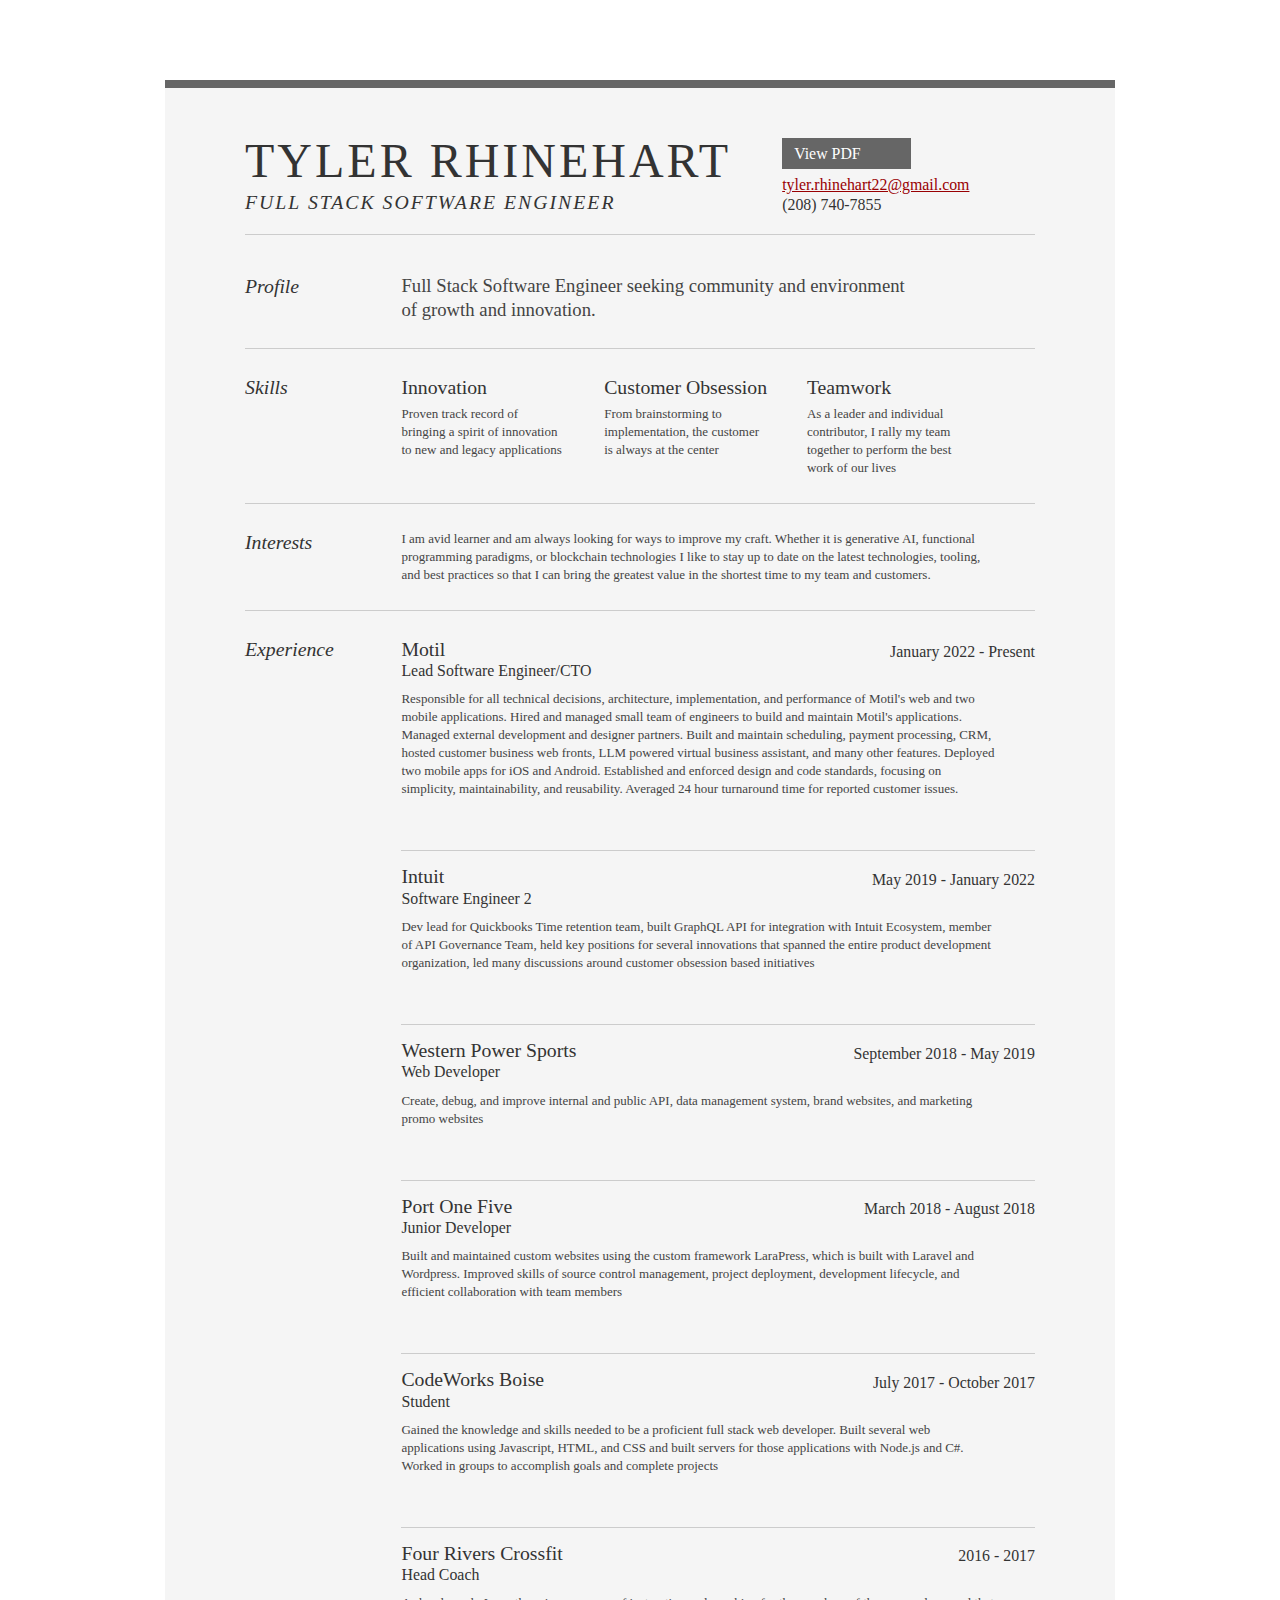
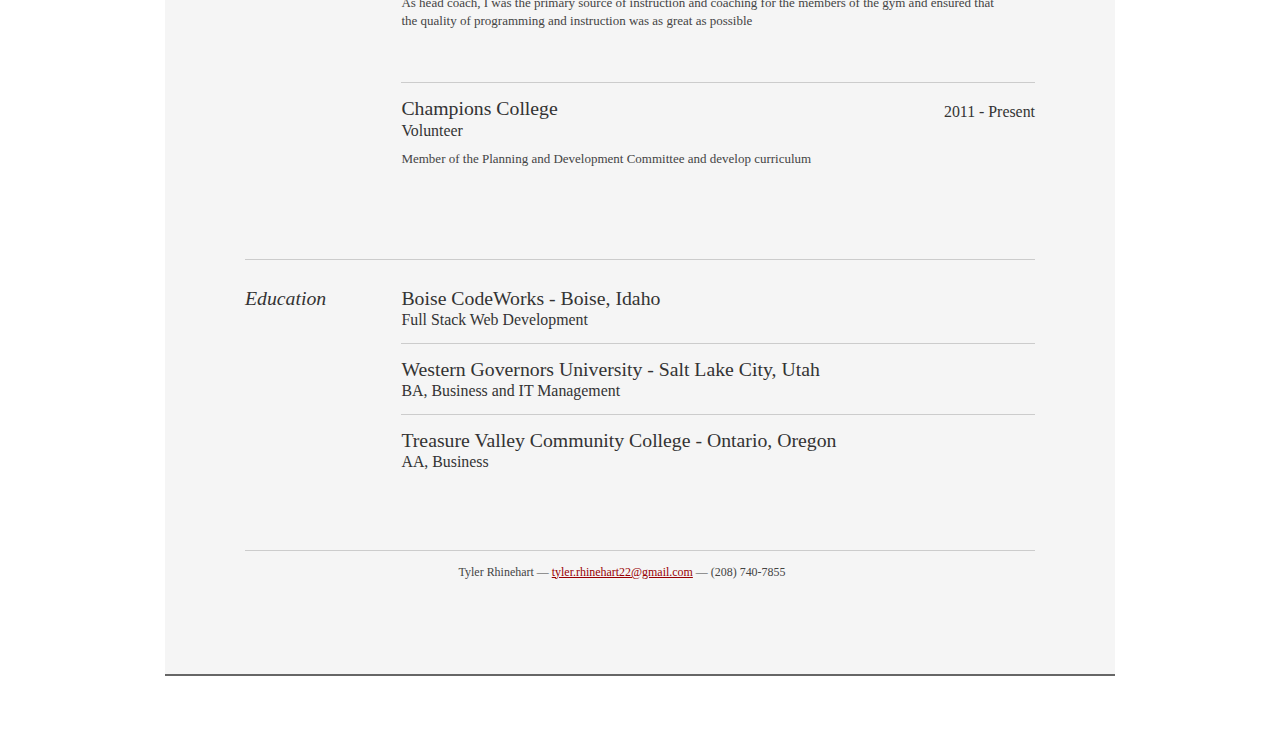
==== commit 2ff8031b: "Add Motil experience" ====
--- a/index.html
+++ b/index.html
@@ -60,7 +60,7 @@
 
                                 <div class="skill">
                                     <h2>Innovation</h2>
-                                    <p>Proven track record of bring a spirit of innovation to new and legacy applications</p>
+                                    <p>Proven track record of bringing a spirit of innovation to new and legacy applications</p>
                                 </div>
 
                                 <div class="skill">
@@ -80,8 +80,10 @@
                                 <h2>Interests</h2>
                             </div>
                             <div class="yui-u">
-                                <p>I am always learning and looking for ways to improve my craft. I have recently discovered functional programming and haven't looked back. Every side project I work on now, whether it is Project Euler challenges, trying
-                                    new web frameworks, or complex microservice based applications, I incorporate my newly found functional programming principles.</p>
+                                <p>
+                                    I am avid learner and am always looking for ways to improve my craft. Whether it is generative AI, functional programming paradigms, or blockchain technologies
+                                    I like to stay up to date on the latest technologies, tooling, and best practices so that I can bring the greatest value in the shortest time to my team and customers.
+                                </p>
                             </div>
                         </div>
 
@@ -92,11 +94,21 @@
                             </div>
 
                             <div class="yui-u">
+                                <div class="job">
+                                    <h2>Motil</h2>
+                                    <h3>Lead Software Engineer/CTO</h3>
+                                    <h4>January 2022 - Present</h4>
+                                    <p>
+                                        Responsible for all technical decisions, architecture, implementation, and performance of Motil's web and two mobile applications. Hired and managed small team of engineers to build and maintain Motil's applications.
+                                        Managed external development and designer partners. Built and maintain scheduling, payment processing, CRM, hosted customer business web fronts, LLM powered virtual business assistant, and many other features. Deployed two mobile apps for iOS and Android.
+                                        Established and enforced design and code standards, focusing on simplicity, maintainability, and reusability. Averaged 24 hour turnaround time for reported customer issues.
+                                    </p>
+                                </div>
 
                                 <div class="job">
                                     <h2>Intuit</h2>
                                     <h3>Software Engineer 2</h3>
-                                    <h4>May 2019 - Present</h4>
+                                    <h4>May 2019 - January 2022</h4>
                                     <p>
                                         Dev lead for Quickbooks Time retention team, built GraphQL API for integration with Intuit Ecosystem, member of API Governance Team, held key positions for several innovations that spanned the entire product development organization, led many discussions
                                         around customer obsession based initiatives
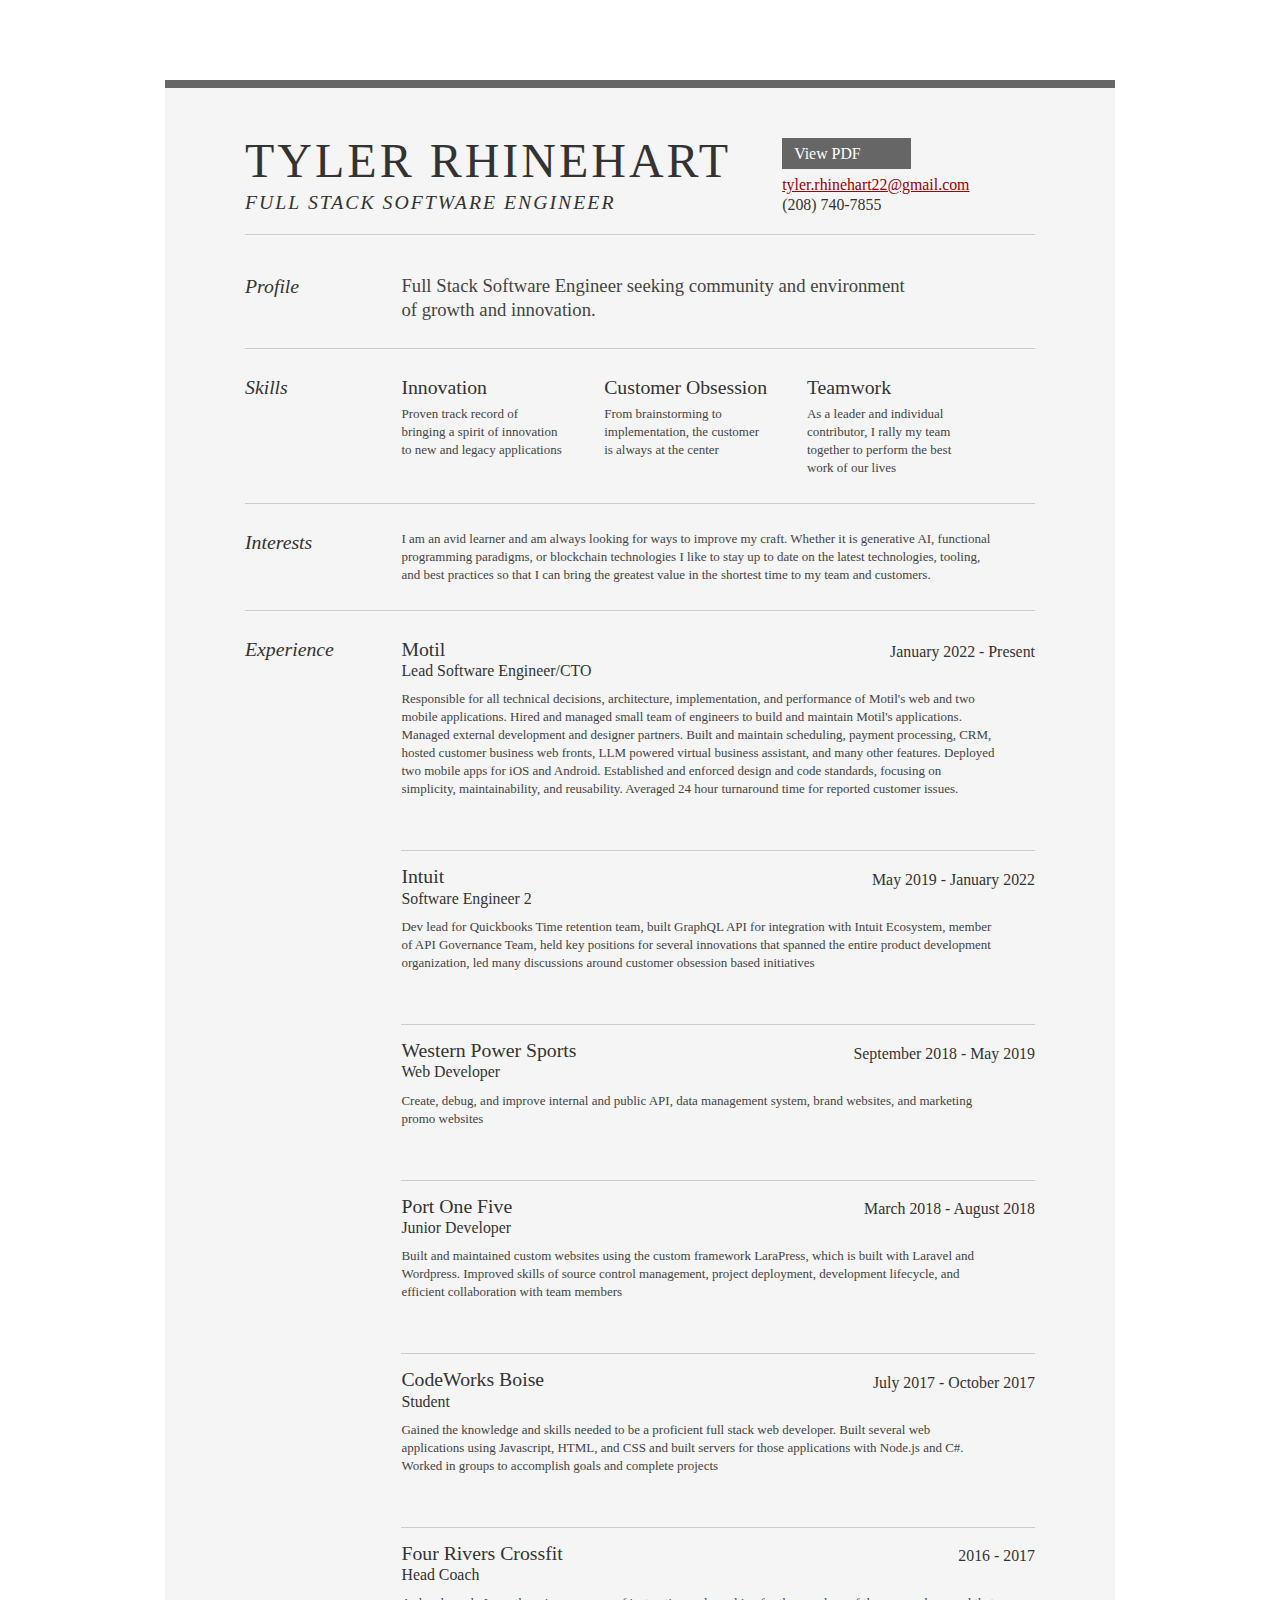
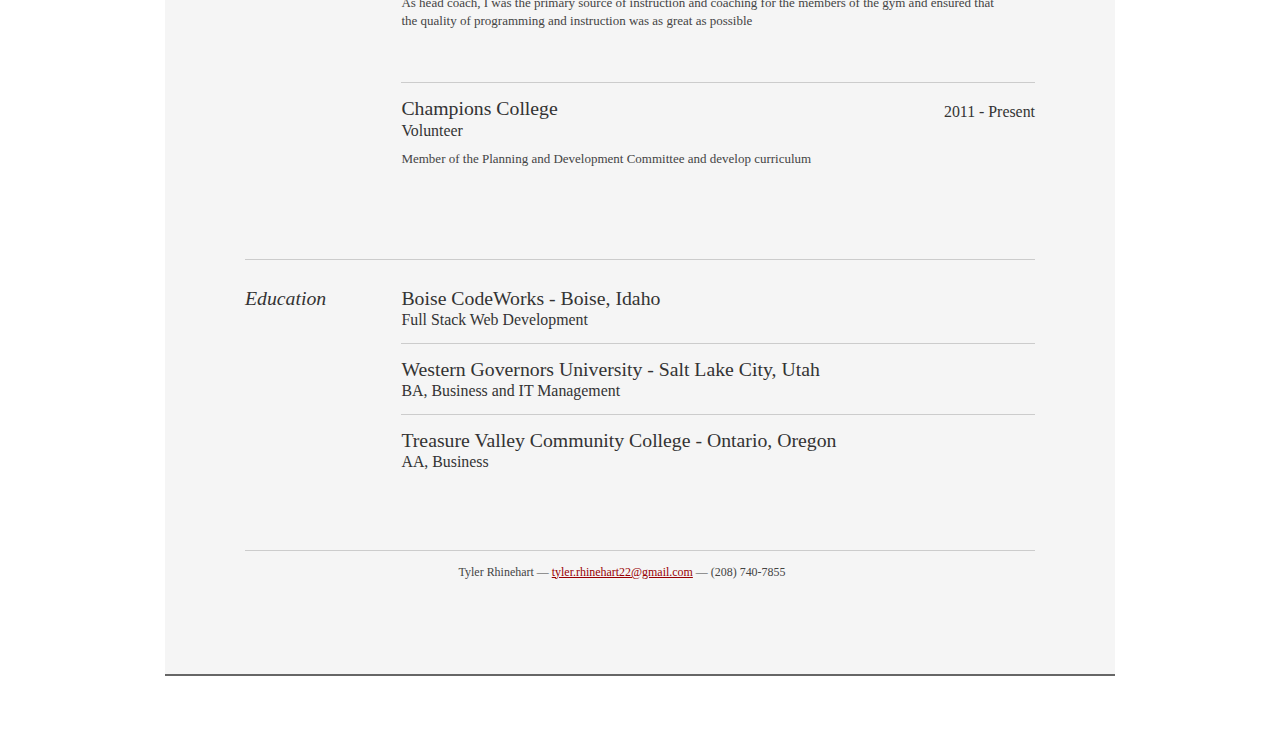
==== commit c2b3d8c9: "fix grammer" ====
--- a/index.html
+++ b/index.html
@@ -81,7 +81,7 @@
                             </div>
                             <div class="yui-u">
                                 <p>
-                                    I am avid learner and am always looking for ways to improve my craft. Whether it is generative AI, functional programming paradigms, or blockchain technologies
+                                    I am an avid learner and am always looking for ways to improve my craft. Whether it is generative AI, functional programming paradigms, or blockchain technologies
                                     I like to stay up to date on the latest technologies, tooling, and best practices so that I can bring the greatest value in the shortest time to my team and customers.
                                 </p>
                             </div>
